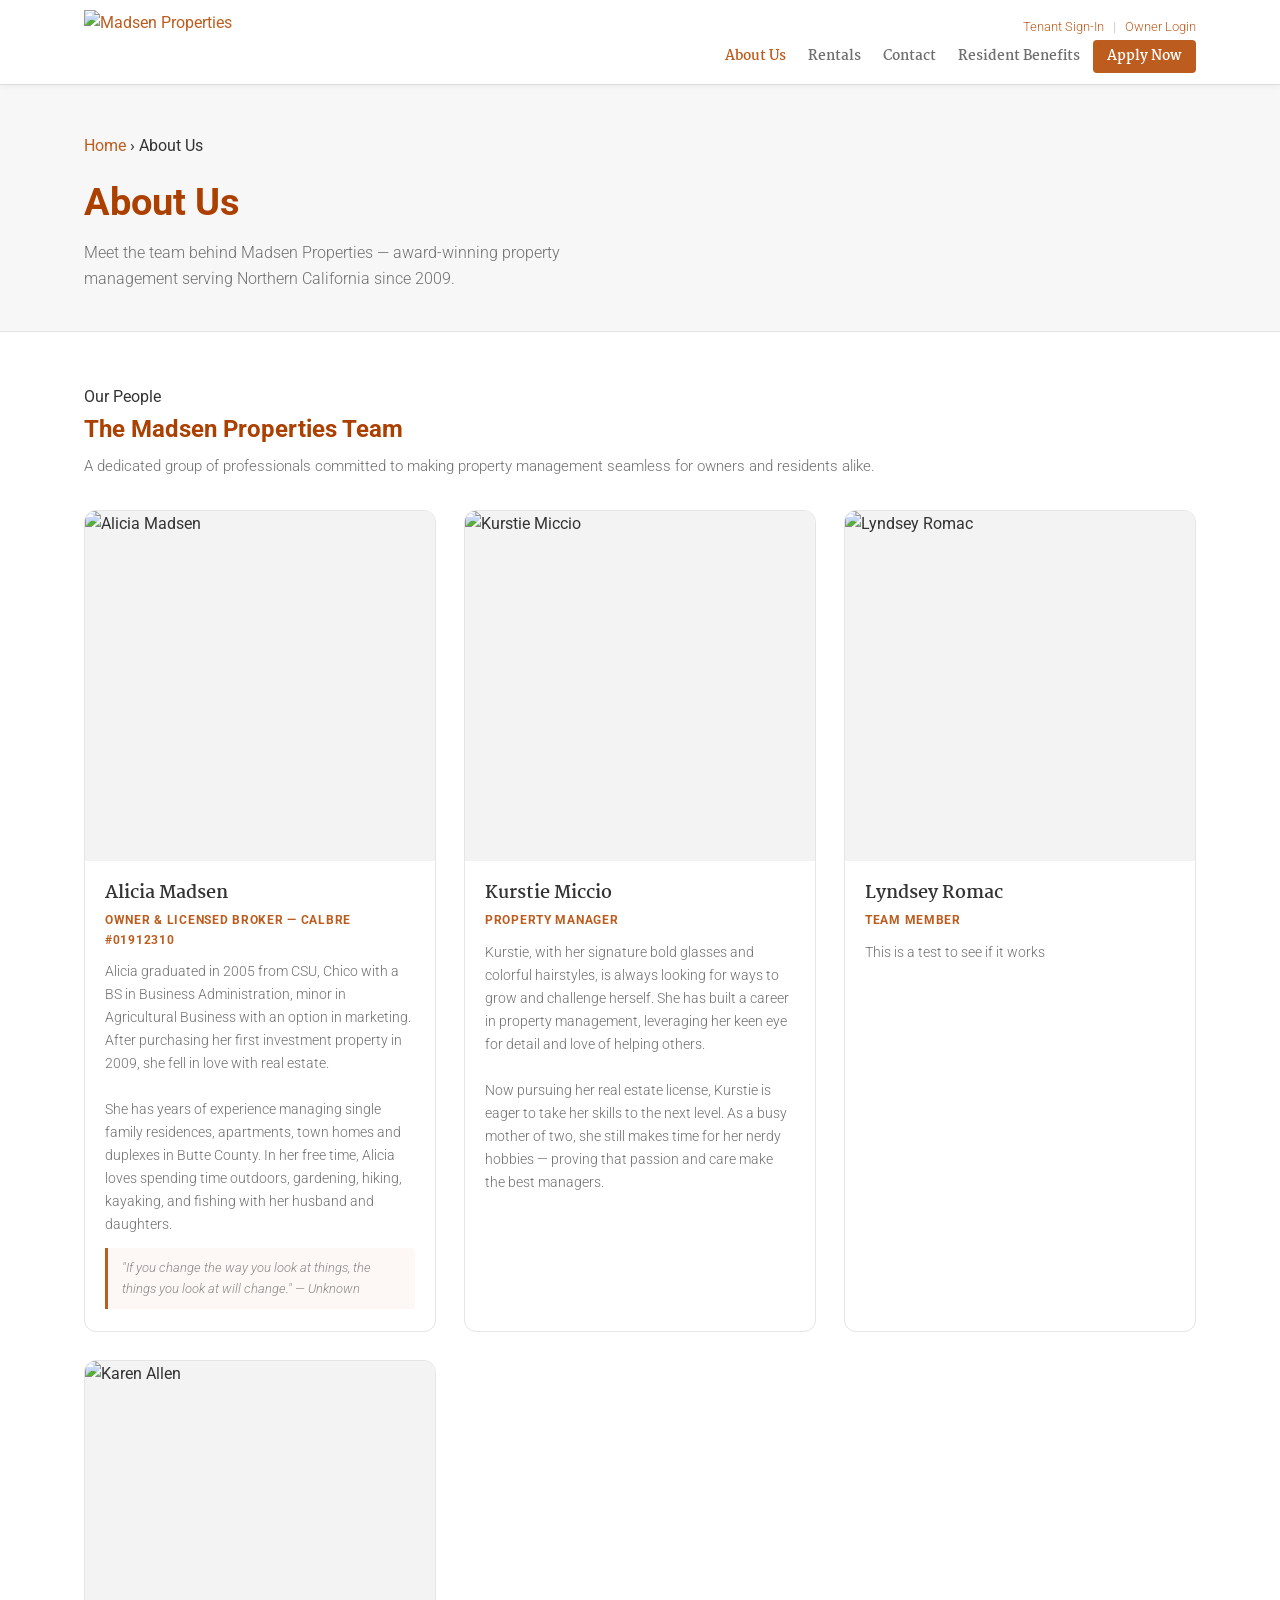
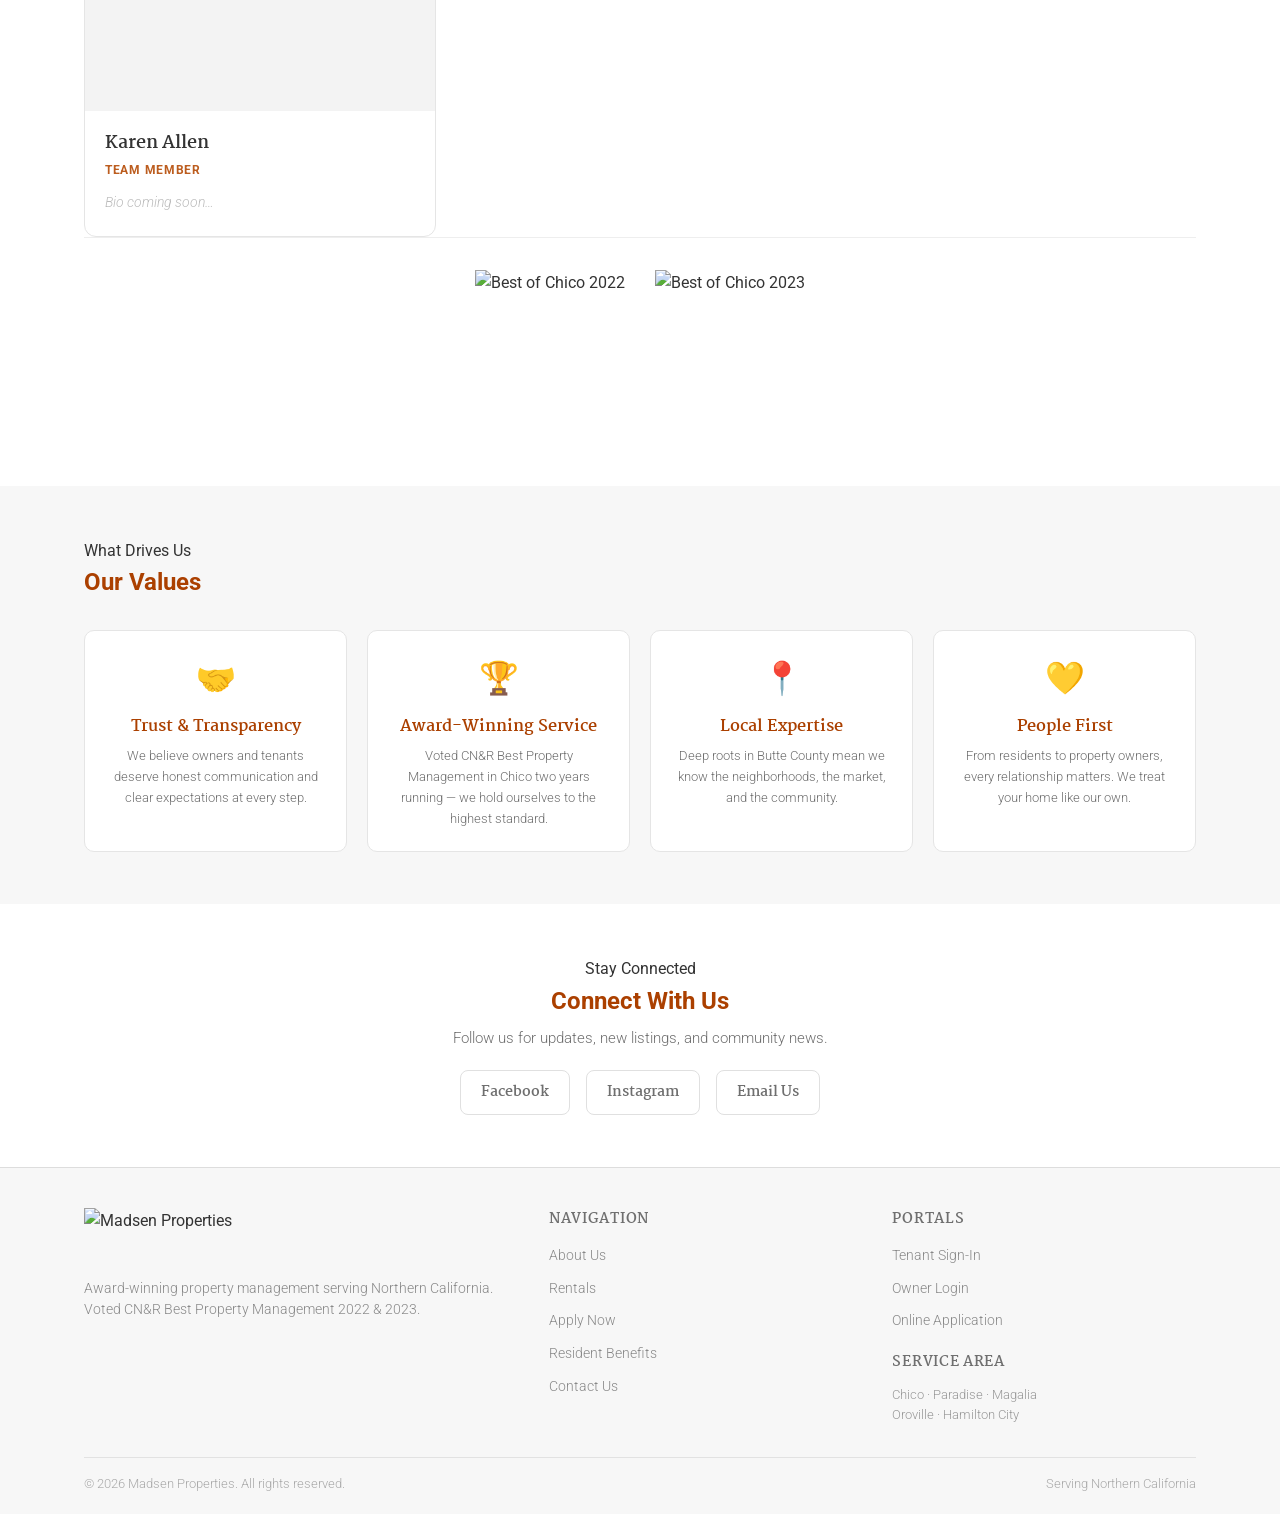
==== about.html @ b4833a53 "Update about.html: Re: test" ====
<!DOCTYPE html>
<html lang="en">
<head>
  <meta charset="UTF-8" />
  <meta name="viewport" content="width=device-width, initial-scale=1.0" />
  <meta name="description" content="Meet the Madsen Properties team — award-winning property management in Chico, Oroville, Paradise and surrounding areas." />
  <title>About Us | Madsen Properties</title>
  <link rel="preconnect" href="https://fonts.googleapis.com" />
  <link rel="preconnect" href="https://fonts.gstatic.com" crossorigin />
  <link href="https://fonts.googleapis.com/css2?family=Roboto:wght@100;300;400;700&family=Martel:wght@400;700&display=swap" rel="stylesheet" />
  <link rel="stylesheet" href="style.css" />
  <style>
    /* ── Page hero ── */
    .page-hero {
      background: #f7f7f7;
      border-bottom: 1px solid #e5e5e5;
      padding: 48px 0 40px;
    }
    .page-hero h1 {
      font-family: 'Roboto', sans-serif;
      font-size: clamp(1.8rem, 4vw, 2.4rem);
      font-weight: 700;
      color: #ab4000;
      margin-bottom: 8px;
    }
    .page-hero p {
      color: #6f6f6f;
      font-size: 16px;
      font-weight: 300;
      max-width: 560px;
    }

    /* ── Main photo ── */
    .about-main-img {
      width: 100%;
      max-height: 420px;
      object-fit: cover;
      object-position: center 30%;
      border-radius: 10px;
      margin-bottom: 40px;
      display: block;
    }

    /* ── Team grid ── */
    .team-grid {
      display: grid;
      grid-template-columns: repeat(auto-fill, minmax(260px, 1fr));
      gap: 28px;
      margin-top: 12px;
    }
    .team-card {
      background: #fff;
      border: 1px solid #e5e5e5;
      border-radius: 12px;
      overflow: hidden;
      transition: box-shadow .2s, transform .2s;
    }
    .team-card:hover {
      box-shadow: 0 8px 28px rgba(0,0,0,.09);
      transform: translateY(-3px);
    }
    .team-photo {
      width: 100%;
      aspect-ratio: 1 / 1;
      object-fit: cover;
      object-position: center top;
      display: block;
      background: #f3f3f3;
    }
    .team-info { padding: 18px 20px 22px; }
    .team-name {
      font-family: 'Martel', serif;
      font-size: 1.1rem;
      font-weight: 700;
      color: #333;
      margin-bottom: 4px;
    }
    .team-title {
      font-size: 12px;
      font-weight: 700;
      text-transform: uppercase;
      letter-spacing: .06em;
      color: #bc5d1f;
      margin-bottom: 10px;
    }
    .team-bio {
      font-size: 14px;
      color: #6f6f6f;
      font-weight: 300;
      line-height: 23px;
    }
    .team-quote {
      margin-top: 12px;
      padding: 10px 14px;
      border-left: 3px solid #bc5d1f;
      background: #fdf8f5;
      font-size: 13px;
      font-style: italic;
      color: #888;
      font-weight: 300;
      border-radius: 0 4px 4px 0;
    }
    .team-bio-soon {
      font-size: 14px;
      color: #bbb;
      font-weight: 300;
      font-style: italic;
    }

    /* ── Values section ── */
    .values-section { background: #f7f7f7; padding: 52px 0; margin-top: 52px; }
    .values-grid {
      display: grid;
      grid-template-columns: repeat(auto-fill, minmax(220px, 1fr));
      gap: 20px;
      margin-top: 28px;
    }
    .value-card {
      background: #fff;
      border: 1px solid #e5e5e5;
      border-radius: 10px;
      padding: 22px 20px;
      text-align: center;
    }
    .value-icon { font-size: 2rem; margin-bottom: 10px; }
    .value-title { font-family: 'Martel', serif; font-size: 1rem; font-weight: 700; color: #ab4000; margin-bottom: 6px; }
    .value-desc { font-size: 13px; color: #6f6f6f; font-weight: 300; line-height: 21px; }

    /* ── Connect section ── */
    .connect-section { padding: 52px 0; text-align: center; }
    .social-links { display: flex; justify-content: center; gap: 16px; margin-top: 20px; flex-wrap: wrap; }
    .social-btn {
      display: inline-flex; align-items: center; gap: 8px;
      background: #fff; border: 1px solid #e0e0e0; border-radius: 8px;
      padding: 10px 20px; font-size: 14px; font-weight: 700;
      font-family: 'Martel', serif; color: #6f6f6f; text-decoration: none;
      transition: all .18s;
    }
    .social-btn:hover { border-color: #bc5d1f; color: #bc5d1f; background: #fdf3ec; }

    /* Awards strip */
    .awards-strip {
      display: flex; justify-content: center; align-items: center;
      gap: 30px; padding: 32px 0; border-top: 1px solid #eee;
      flex-wrap: wrap;
    }
    .awards-strip img { height: 80px; width: auto; }
  </style>
</head>
<body>

<!-- Back to top -->
<button class="back-to-top" id="backToTop" onclick="window.scrollTo({top:0,behavior:'smooth'})" aria-label="Back to top">&#8679;</button>

<!-- HEADER -->
<header role="banner">
  <div class="header-inner">
    <div class="logo">
      <a href="index.html" aria-label="Madsen Properties — home">
        <img src="https://madsenpropertymgmt.com/public/uploads/logo.png" alt="Madsen Properties" />
      </a>
    </div>
    <div class="header-right">
      <div class="portal-links">
        <a href="https://madsenpropertieschico.managebuilding.com/Resident/PublicPages/Home.aspx" target="_blank" rel="noopener">Tenant Sign-In</a>
        <span>|</span>
        <a href="https://madsenpropertieschico.managebuilding.com/Manager/PublicPages/Login.aspx" target="_blank" rel="noopener">Owner Login</a>
      </div>
      <nav aria-label="Main navigation">
        <button class="hamburger" id="hamburger" aria-expanded="false" aria-controls="navList" aria-label="Toggle menu">
          <span></span><span></span><span></span>
        </button>
        <ul class="nav-list" id="navList" role="list">
          <li><a href="about.html" style="color:#bc5d1f;">About Us</a></li>
          <li><a href="index.html#rentals">Rentals</a></li>
          <li><a href="index.html#contact">Contact</a></li>
          <li><a href="resident-benefits.html">Resident Benefits</a></li>
          <li><a href="https://madsenpropertymgmt.com/apply/" target="_blank" rel="noopener" class="btn-apply-nav">Apply Now</a></li>
        </ul>
      </nav>
    </div>
  </div>
</header>

<!-- PAGE HERO -->
<div class="page-hero">
  <div class="container">
    <div class="breadcrumb" style="margin-bottom:12px;">
      <a href="index.html">Home</a>
      <span>›</span>
      <span>About Us</span>
    </div>
    <h1>About Us</h1>
    <p>Meet the team behind Madsen Properties — award-winning property management serving Northern California since 2009.</p>
  </div>
</div>

<!-- MAIN CONTENT -->
<main>
  <section class="section">
    <div class="container">

      <!-- Main team photo -->
      <img src="https://madsenpropertymgmt.com/public/uploads/Madsen0130.jpg"
           alt="Madsen Properties team"
           class="about-main-img"
           onerror="this.style.display='none'" />

      <!-- Section header -->
      <div style="margin-bottom:32px;">
        <div class="section-label">Our People</div>
        <h2 class="section-title">The Madsen Properties Team</h2>
        <p class="section-sub">A dedicated group of professionals committed to making property management seamless for owners and residents alike.</p>
      </div>

      <!-- Team grid -->
      <div class="team-grid">

        <!-- Alicia Madsen -->
        <div class="team-card">
          <img src="https://madsenpropertymgmt.com/public/uploads/Madsen0431.jpg"
               alt="Alicia Madsen" class="team-photo"
               onerror="this.style.background='#f3f3f3';this.style.minHeight='260px'" />
          <div class="team-info">
            <div class="team-name">Alicia Madsen</div>
            <div class="team-title">Owner &amp; Licensed Broker — CalBRE #01912310</div>
            <div class="team-bio">
              Alicia graduated in 2005 from CSU, Chico with a BS in Business Administration, minor in Agricultural Business with an option in marketing. After purchasing her first investment property in 2009, she fell in love with real estate.
              <br><br>
              She has years of experience managing single family residences, apartments, town homes and duplexes in Butte County. In her free time, Alicia loves spending time outdoors, gardening, hiking, kayaking, and fishing with her husband and daughters.
            </div>
            <div class="team-quote">"If you change the way you look at things, the things you look at will change." — Unknown</div>
          </div>
        </div>

        <!-- Kurstie Miccio -->
        <div class="team-card">
          <img src="https://madsenpropertymgmt.com/public/uploads/Madsen0147NEW.jpg"
               alt="Kurstie Miccio" class="team-photo"
               onerror="this.style.background='#f3f3f3';this.style.minHeight='260px'" />
          <div class="team-info">
            <div class="team-name">Kurstie Miccio</div>
            <div class="team-title">Property Manager</div>
            <div class="team-bio">
              Kurstie, with her signature bold glasses and colorful hairstyles, is always looking for ways to grow and challenge herself. She has built a career in property management, leveraging her keen eye for detail and love of helping others.
              <br><br>
              Now pursuing her real estate license, Kurstie is eager to take her skills to the next level. As a busy mother of two, she still makes time for her nerdy hobbies — proving that passion and care make the best managers.
            </div>
          </div>
        </div>

        <!-- Lyndsey Romac -->
        <div class="team-card">
          <img src="https://madsenpropertymgmt.com/public/uploads/Head_Shot-_Woman_in_Black.jpg"
               alt="Lyndsey Romac" class="team-photo"
               onerror="this.style.background='#f3f3f3';this.style.minHeight='260px'" />
          <div class="team-info">
            <div class="team-name">Lyndsey Romac</div>
            <div class="team-title">Team Member</div>
            <div class="team-bio">This is a test to see if it works</div>
          </div>
        </div>

        <!-- Karen Allen -->
        <div class="team-card">
          <img src="https://madsenpropertymgmt.com/public/uploads/Head_Shot-_Woman_in_Black.jpg"
               alt="Karen Allen" class="team-photo"
               onerror="this.style.background='#f3f3f3';this.style.minHeight='260px'" />
          <div class="team-info">
            <div class="team-name">Karen Allen</div>
            <div class="team-title">Team Member</div>
            <div class="team-bio team-bio-soon">Bio coming soon…</div>
          </div>
        </div>

      </div><!-- /team-grid -->

      <!-- Awards -->
      <div class="awards-strip">
        <img src="https://madsenpropertymgmt.com/public/uploads/BOC_22_first_place.RGB_.jpg" alt="Best of Chico 2022" />
        <img src="https://madsenpropertymgmt.com/public/uploads/BOC-2023-theme-logo.png" alt="Best of Chico 2023" />
      </div>

    </div>
  </section>

  <!-- VALUES -->
  <div class="values-section">
    <div class="container">
      <div class="section-label">What Drives Us</div>
      <h2 class="section-title">Our Values</h2>
      <div class="values-grid">
        <div class="value-card">
          <div class="value-icon">🤝</div>
          <div class="value-title">Trust &amp; Transparency</div>
          <div class="value-desc">We believe owners and tenants deserve honest communication and clear expectations at every step.</div>
        </div>
        <div class="value-card">
          <div class="value-icon">🏆</div>
          <div class="value-title">Award-Winning Service</div>
          <div class="value-desc">Voted CN&R Best Property Management in Chico two years running — we hold ourselves to the highest standard.</div>
        </div>
        <div class="value-card">
          <div class="value-icon">📍</div>
          <div class="value-title">Local Expertise</div>
          <div class="value-desc">Deep roots in Butte County mean we know the neighborhoods, the market, and the community.</div>
        </div>
        <div class="value-card">
          <div class="value-icon">💛</div>
          <div class="value-title">People First</div>
          <div class="value-desc">From residents to property owners, every relationship matters. We treat your home like our own.</div>
        </div>
      </div>
    </div>
  </div>

  <!-- CONNECT -->
  <div class="connect-section">
    <div class="container">
      <div class="section-label">Stay Connected</div>
      <h2 class="section-title">Connect With Us</h2>
      <p class="section-sub" style="margin:0 auto;text-align:center;">Follow us for updates, new listings, and community news.</p>
      <div class="social-links">
        <a href="https://www.facebook.com/MadsenProperties" target="_blank" rel="noopener" class="social-btn">
          <img src="https://madsenpropertymgmt.com/assets/images/facebook-55.png" alt="" style="height:20px;width:auto;" onerror="this.style.display='none'" />
          Facebook
        </a>
        <a href="https://www.instagram.com/madsenproperties" target="_blank" rel="noopener" class="social-btn">
          <img src="https://madsenpropertymgmt.com/assets/images/instagram-55.png" alt="" style="height:20px;width:auto;" onerror="this.style.display='none'" />
          Instagram
        </a>
        <a href="mailto:info@madsenpropertymgmt.com" class="social-btn">
          <img src="https://madsenpropertymgmt.com/assets/images/envelope-55.png" alt="" style="height:20px;width:auto;" onerror="this.style.display='none'" />
          Email Us
        </a>
      </div>
    </div>
  </div>
</main>

<!-- FOOTER -->
<footer role="contentinfo">
  <div class="container">
    <div class="footer-grid">
      <div class="footer-brand">
        <img src="https://madsenpropertymgmt.com/public/uploads/logo.png" alt="Madsen Properties" />
        <p>Award-winning property management serving Northern California. Voted CN&amp;R Best Property Management 2022 &amp; 2023.</p>
      </div>
      <div>
        <h4>Navigation</h4>
        <ul>
          <li><a href="about.html">About Us</a></li>
          <li><a href="index.html#rentals">Rentals</a></li>
          <li><a href="https://madsenpropertymgmt.com/apply/" target="_blank">Apply Now</a></li>
          <li><a href="resident-benefits.html">Resident Benefits</a></li>
          <li><a href="index.html#contact">Contact Us</a></li>
        </ul>
      </div>
      <div>
        <h4>Portals</h4>
        <ul>
          <li><a href="https://madsenpropertieschico.managebuilding.com/Resident/PublicPages/Home.aspx" target="_blank">Tenant Sign-In</a></li>
          <li><a href="https://madsenpropertieschico.managebuilding.com/Manager/PublicPages/Login.aspx" target="_blank">Owner Login</a></li>
          <li><a href="https://madsenpropertymgmt.com/apply/" target="_blank">Online Application</a></li>
        </ul>
        <h4 style="margin-top:18px;">Service Area</h4>
        <p style="font-size:13px;color:#999;font-weight:300;line-height:20px;">Chico · Paradise · Magalia<br>Oroville · Hamilton City</p>
      </div>
    </div>
    <div class="footer-bottom">
      <p>&copy; 2026 Madsen Properties. All rights reserved.</p>
      <p>Serving Northern California</p>
    </div>
  </div>
</footer>

<script>
const hamburger = document.getElementById('hamburger');
const navList   = document.getElementById('navList');
hamburger.addEventListener('click', () => {
  const open = navList.classList.toggle('open');
  hamburger.classList.toggle('open', open);
  hamburger.setAttribute('aria-expanded', String(open));
});
document.addEventListener('click', e => {
  if (!hamburger.contains(e.target) && !navList.contains(e.target)) {
    navList.classList.remove('open');
    hamburger.classList.remove('open');
    hamburger.setAttribute('aria-expanded', 'false');
  }
});
const btt = document.getElementById('backToTop');
window.addEventListener('scroll', () => btt.classList.toggle('visible', window.scrollY > 400));
</script>
</body>
</html>
---- style.css ----
/* =============================================================
   Madsen Properties — Main Stylesheet
   Colors:
     #bc5d1f  rust accent  (links, buttons, hover)
     #ab4000  dark rust    (headings, prices)
     #6f6f6f  gray         (nav, body text)
     #ccc     dividers
     #f7f7f7  light panels
   Fonts: Roboto (body) + Martel (nav, buttons)
   ============================================================= */

/* ── Reset ── */
*, *::before, *::after { box-sizing: border-box; margin: 0; padding: 0; }
html { scroll-behavior: smooth; font-size: 16px; }
body { font-family: 'Roboto', sans-serif; color: #333; background: #fff; line-height: 1.6; }
a { color: #bc5d1f; text-decoration: none; transition: color .18s; }
a:hover { color: #ab4000; }
img { display: block; max-width: 100%; }

/* ── Layout ── */
.container { max-width: 1160px; margin: 0 auto; padding: 0 24px; }
.section { padding: 52px 0; }
.section-title { font-family: 'Roboto', sans-serif; font-weight: 700; font-size: 1.5rem; color: #ab4000; margin-bottom: 6px; }
.section-sub { color: #6f6f6f; font-size: 15px; font-weight: 300; margin-bottom: 28px; }
.divider { height: 1px; background: #e5e5e5; }

/* ── Skip link (accessibility) ── */
.skip-link {
  position: absolute; top: -40px; left: 0; background: #ab4000; color: #fff;
  padding: 8px 16px; z-index: 9999; font-size: 14px; border-radius: 0 0 4px 0;
  transition: top .2s;
}
.skip-link:focus { top: 0; }

/* ── Header ── */
header {
  background: #fff;
  border-bottom: 1px solid #ddd;
  position: sticky; top: 0; z-index: 300;
  box-shadow: 0 1px 6px rgba(0,0,0,.06);
}
.header-inner {
  display: flex; align-items: center; justify-content: space-between;
  padding: 10px 24px; max-width: 1160px; margin: 0 auto; gap: 16px;
}
.logo img { height: 64px; width: auto; }
.header-right { display: flex; flex-direction: column; align-items: flex-end; gap: 4px; }
.portal-links { font-size: 13px; }
.portal-links a { color: #bc5d1f; font-weight: 300; }
.portal-links a:hover { color: #ab4000; text-decoration: underline; }
.portal-links span { color: #ccc; margin: 0 6px; }

/* Nav */
nav { position: relative; }
.nav-list { list-style: none; display: flex; gap: 4px; flex-wrap: wrap; justify-content: flex-end; }
.nav-list li a {
  color: #6f6f6f; font-family: 'Martel', serif; font-size: 13.5px; font-weight: 700;
  padding: 5px 9px; border-radius: 4px; transition: color .18s, background .18s; white-space: nowrap;
}
.nav-list li a:hover { color: #bc5d1f; background: #fdf3ec; }
.nav-list li a.btn-apply-nav { background: #bc5d1f; color: #fff !important; padding: 5px 14px; }
.nav-list li a.btn-apply-nav:hover { background: #ab4000; }

/* Hamburger */
.hamburger {
  display: none; flex-direction: column; gap: 5px;
  background: none; border: none; cursor: pointer; padding: 6px; border-radius: 4px;
}
.hamburger span { display: block; width: 22px; height: 2px; background: #6f6f6f; border-radius: 2px; transition: all .25s; }
.hamburger.open span:nth-child(1) { transform: rotate(45deg) translate(5px,5px); }
.hamburger.open span:nth-child(2) { opacity: 0; }
.hamburger.open span:nth-child(3) { transform: rotate(-45deg) translate(5px,-5px); }

/* ── Hero ── */
.hero { position: relative; overflow: hidden; background: #222; min-height: 420px; display: flex; align-items: center; }
.hero-slides { position: absolute; inset: 0; }
.hero-slide { position: absolute; inset: 0; }
.hero-slide img { width: 100%; height: 100%; object-fit: cover; }
.hero-overlay {
  position: absolute; inset: 0;
  background: linear-gradient(to right, rgba(0,0,0,.55) 0%, rgba(0,0,0,.2) 60%, transparent 100%);
}
.hero-content { position: relative; z-index: 2; padding: 60px 40px; max-width: 580px; }
.hero-content h1 {
  font-family: 'Roboto', sans-serif; font-size: clamp(1.8rem, 4vw, 2.8rem);
  font-weight: 700; color: #fff; line-height: 1.2; margin-bottom: 12px;
  text-shadow: 0 1px 4px rgba(0,0,0,.4);
}
.hero-content p { color: rgba(255,255,255,.88); font-size: 1.05rem; font-weight: 300; margin-bottom: 24px; line-height: 1.65; }
.hero-cta {
  display: inline-block; background: #bc5d1f; color: #fff !important;
  font-family: 'Martel', serif; font-weight: 700; font-size: 15px;
  padding: 12px 28px; border-radius: 4px; transition: background .2s, transform .15s;
}
.hero-cta:hover { background: #ab4000; transform: translateY(-1px); }

/* ── Trust bar ── */
.trust-bar { background: #f7f7f7; border-bottom: 1px solid #e8e8e8; padding: 14px 0; }
.trust-bar-inner { display: flex; align-items: center; justify-content: center; gap: 40px; flex-wrap: wrap; max-width: 1160px; margin: 0 auto; padding: 0 24px; }
.trust-item { display: flex; align-items: center; gap: 9px; font-size: 14px; color: #6f6f6f; font-weight: 300; }
.trust-item strong { color: #ab4000; font-weight: 700; font-size: 15px; }
.trust-icon { font-size: 1.3rem; }

/* ── About ── */
.about-grid { display: grid; grid-template-columns: auto 1fr; gap: 40px; align-items: start; }
.award-badges { display: flex; gap: 16px; flex-shrink: 0; }
.award-badges img { height: 88px; width: auto; border-radius: 4px; }
.about-text .headline { color: #ab4000; font-size: 1.25rem; font-weight: 700; margin-bottom: 4px; }
.about-text .subline { color: #6f6f6f; font-size: 15px; font-weight: 300; margin-bottom: 14px; }
.about-text p { color: #6f6f6f; font-size: 16px; font-weight: 300; line-height: 26px; margin-bottom: 14px; }
.about-text blockquote {
  border-left: 3px solid #bc5d1f; padding: 10px 18px;
  font-size: 15px; font-style: italic; color: #888; font-weight: 300; margin: 18px 0 0;
  background: #fdf8f5; border-radius: 0 4px 4px 0;
}
.about-text blockquote cite { display: block; margin-top: 6px; font-style: normal; font-weight: 700; color: #bc5d1f; font-size: 13px; }

/* Stats */
.stats-row { display: grid; grid-template-columns: repeat(4, 1fr); gap: 1px; background: #e0e0e0; border: 1px solid #e0e0e0; border-radius: 8px; overflow: hidden; margin-top: 36px; }
.stat { background: #fff; padding: 22px 16px; text-align: center; }
.stat-num { font-size: 2rem; font-weight: 700; color: #ab4000; line-height: 1; }
.stat-label { font-size: 12px; color: #6f6f6f; font-weight: 300; margin-top: 4px; text-transform: uppercase; letter-spacing: .04em; }

/* ── Rentals ── */
.rentals-section { padding: 48px 0; }
.rentals-controls { display: flex; align-items: center; gap: 12px; flex-wrap: wrap; margin-bottom: 28px; }
.search-box { display: flex; align-items: center; gap: 8px; background: #fff; border: 1px solid #ddd; border-radius: 5px; padding: 6px 12px; flex: 1; min-width: 180px; }
.search-box input { border: none; outline: none; font-family: 'Roboto', sans-serif; font-size: 14px; color: #333; background: transparent; width: 100%; }
.search-box svg { color: #aaa; flex-shrink: 0; }
.filter-group { display: flex; gap: 6px; flex-wrap: wrap; }
.filter-btn { background: #f3f3f3; border: 1px solid #ddd; color: #6f6f6f; padding: 6px 14px; border-radius: 20px; font-size: 13px; font-family: 'Martel', serif; font-weight: 700; cursor: pointer; transition: all .18s; white-space: nowrap; }
.filter-btn:hover { border-color: #bc5d1f; color: #bc5d1f; background: #fdf3ec; }
.filter-btn.active { background: #bc5d1f; border-color: #bc5d1f; color: #fff; }
.sort-select { border: 1px solid #ddd; border-radius: 5px; padding: 6px 10px; font-size: 13px; color: #6f6f6f; font-family: 'Roboto', sans-serif; background: #fff; cursor: pointer; }
.results-count { font-size: 13px; color: #999; font-weight: 300; margin-left: auto; white-space: nowrap; }

/* Listing cards */
#listingsContainer { display: flex; flex-direction: column; }
.rental-card { display: grid; grid-template-columns: 340px 1fr; border-bottom: 1px solid #ebebeb; transition: background .18s; }
.rental-card:first-child { border-top: 1px solid #ebebeb; }
.rental-card:hover { background: #fefcfa; }

/* Image side */
.card-imgs { position: relative; overflow: hidden; }
.card-img-main { width: 100%; height: 230px; object-fit: cover; cursor: zoom-in; transition: transform .35s ease; }
.rental-card:hover .card-img-main { transform: scale(1.03); }
.card-img-count { position: absolute; bottom: 8px; right: 8px; background: rgba(0,0,0,.55); color: #fff; font-size: 11px; padding: 3px 8px; border-radius: 10px; pointer-events: none; }
.card-img-arrows { position: absolute; inset: 0; display: flex; align-items: center; justify-content: space-between; padding: 0 6px; opacity: 0; transition: opacity .2s; }
.rental-card:hover .card-img-arrows { opacity: 1; }
.card-img-arrow { background: rgba(255,255,255,.85); border: none; border-radius: 50%; width: 28px; height: 28px; font-size: .9rem; cursor: pointer; color: #333; display: flex; align-items: center; justify-content: center; box-shadow: 0 1px 4px rgba(0,0,0,.2); transition: background .18s; }
.card-img-arrow:hover { background: #fff; }
.card-status-badge { position: absolute; top: 10px; left: 10px; font-size: 10px; font-weight: 700; text-transform: uppercase; letter-spacing: .06em; padding: 3px 9px; border-radius: 2px; }
.badge-now  { background: #3a8a3a; color: #fff; }
.badge-soon { background: #c97c1a; color: #fff; }
.badge-approved { background: #777; color: #fff; }
.card-thumbs { display: flex; gap: 3px; padding: 3px; background: #f3f3f3; overflow-x: auto; scrollbar-width: none; }
.card-thumbs::-webkit-scrollbar { display: none; }
.card-thumb { width: 52px; height: 38px; object-fit: cover; cursor: pointer; flex-shrink: 0; border: 2px solid transparent; opacity: .7; transition: opacity .18s, border-color .18s; }
.card-thumb.active, .card-thumb:hover { opacity: 1; border-color: #bc5d1f; }

/* Info side */
.card-info { padding: 20px 24px; display: flex; flex-direction: column; }
.card-address { font-family: 'Martel', serif; font-size: 1.05rem; font-weight: 700; color: #444; line-height: 1.25; margin-bottom: 2px; }
.card-city { font-size: 13px; color: #999; font-weight: 300; margin-bottom: 10px; }
.card-price { font-size: 1.35rem; font-weight: 700; color: #ab4000; margin-bottom: 2px; }
.card-price span { font-size: 13px; color: #aaa; font-weight: 300; }
.card-meta { display: flex; gap: 16px; font-size: 13px; color: #6f6f6f; font-weight: 300; margin-bottom: 10px; flex-wrap: wrap; }
.card-meta-item { display: flex; align-items: center; gap: 4px; }
.card-desc { font-size: 14px; color: #6f6f6f; font-weight: 300; line-height: 23px; margin-bottom: 14px; flex: 1; display: -webkit-box; -webkit-line-clamp: 3; -webkit-box-orient: vertical; overflow: hidden; }
.card-footer-row { display: flex; align-items: center; justify-content: space-between; gap: 12px; flex-wrap: wrap; margin-top: auto; padding-top: 12px; border-top: 1px solid #f0f0f0; }
.card-avail { font-size: 12px; color: #999; font-weight: 300; }
.card-avail strong { color: #6f6f6f; font-weight: 700; }
.card-actions { display: flex; gap: 8px; }
.btn-apply { display: inline-block; background: #bc5d1f; color: #fff !important; font-family: 'Martel', serif; font-size: 13px; font-weight: 700; padding: 8px 18px; border-radius: 4px; transition: background .18s; }
.btn-apply:hover { background: #ab4000; }
.btn-outline { display: inline-block; background: transparent; color: #bc5d1f !important; font-family: 'Martel', serif; font-size: 13px; font-weight: 700; padding: 8px 14px; border-radius: 4px; border: 1px solid #bc5d1f; transition: all .18s; }
.btn-outline:hover { background: #fdf3ec; }
.no-results { padding: 40px 0; text-align: center; color: #999; font-size: 15px; font-weight: 300; }
.no-results button { background: none; border: none; color: #bc5d1f; font-weight: 700; cursor: pointer; font-size: 15px; }

/* ── Lightbox ── */
.lightbox { display: none; position: fixed; inset: 0; background: rgba(0,0,0,.92); z-index: 9999; align-items: center; justify-content: center; }
.lightbox.open { display: flex; }
.lb-img-wrap { max-width: 90vw; max-height: 85vh; }
.lb-img-wrap img { max-width: 90vw; max-height: 80vh; object-fit: contain; }
.lb-close { position: fixed; top: 16px; right: 20px; color: #fff; font-size: 2rem; background: none; border: none; cursor: pointer; opacity: .8; transition: opacity .18s; z-index: 10000; }
.lb-close:hover { opacity: 1; }
.lb-prev, .lb-next { position: fixed; top: 50%; transform: translateY(-50%); background: rgba(255,255,255,.15); border: 1px solid rgba(255,255,255,.25); color: #fff; font-size: 1.5rem; width: 44px; height: 44px; border-radius: 50%; cursor: pointer; display: flex; align-items: center; justify-content: center; transition: background .18s; z-index: 10000; }
.lb-prev { left: 16px; }
.lb-next { right: 16px; }
.lb-prev:hover, .lb-next:hover { background: rgba(255,255,255,.3); }
.lb-address { position: fixed; bottom: 42px; left: 50%; transform: translateX(-50%); color: rgba(255,255,255,.8); font-size: 14px; font-weight: 700; white-space: nowrap; }
.lb-counter { position: fixed; bottom: 20px; left: 50%; transform: translateX(-50%); color: rgba(255,255,255,.65); font-size: 13px; }

/* ── Contact ── */
.contact-grid { display: grid; grid-template-columns: 1fr 1.3fr; gap: 60px; align-items: start; }
.contact-info h3 { font-family: 'Martel', serif; font-size: 1.15rem; color: #ab4000; margin-bottom: 18px; }
.contact-item { display: flex; gap: 12px; margin-bottom: 14px; align-items: flex-start; }
.contact-icon { font-size: 1.1rem; margin-top: 1px; flex-shrink: 0; }
.contact-label { font-size: 11px; text-transform: uppercase; letter-spacing: .06em; color: #aaa; font-weight: 700; }
.contact-val { font-size: 14px; color: #6f6f6f; font-weight: 300; line-height: 1.5; }
.contact-val a { color: #bc5d1f; }
.contact-form { display: flex; flex-direction: column; gap: 14px; }
.form-row { display: grid; grid-template-columns: 1fr 1fr; gap: 14px; }
.form-group { display: flex; flex-direction: column; gap: 5px; }
.form-group label { font-size: 12px; font-weight: 700; color: #6f6f6f; text-transform: uppercase; letter-spacing: .04em; }
.form-group input, .form-group select, .form-group textarea { border: 1px solid #ddd; border-radius: 4px; padding: 9px 12px; font-family: 'Roboto', sans-serif; font-size: 14px; color: #333; transition: border-color .18s, box-shadow .18s; background: #fff; }
.form-group input:focus, .form-group select:focus, .form-group textarea:focus { outline: none; border-color: #bc5d1f; box-shadow: 0 0 0 3px rgba(188,93,31,.1); }
.form-group textarea { resize: vertical; min-height: 100px; }
.btn-submit { background: #bc5d1f; color: #fff; border: none; padding: 11px 28px; font-family: 'Martel', serif; font-weight: 700; font-size: 14px; border-radius: 4px; cursor: pointer; transition: background .18s; align-self: flex-start; }
.btn-submit:hover { background: #ab4000; }
.form-success { display: none; color: #3a8a3a; font-size: 14px; font-weight: 700; padding: 12px; background: #edfaed; border-radius: 4px; border: 1px solid #b5e8b5; }

/* ── Footer ── */
footer { background: #f7f7f7; border-top: 1px solid #ddd; padding: 40px 0 20px; }
.footer-grid { display: grid; grid-template-columns: 1.4fr 1fr 1fr; gap: 40px; margin-bottom: 32px; }
.footer-brand img { height: 58px; margin-bottom: 12px; }
.footer-brand p { font-size: 13.5px; color: #888; font-weight: 300; line-height: 21px; }
footer h4 { font-family: 'Martel', serif; font-size: 14px; font-weight: 700; color: #6f6f6f; margin-bottom: 12px; text-transform: uppercase; letter-spacing: .05em; }
footer ul { list-style: none; display: flex; flex-direction: column; gap: 7px; }
footer ul a { color: #888; font-size: 13.5px; font-weight: 300; transition: color .18s; }
footer ul a:hover { color: #bc5d1f; }
.footer-bottom { border-top: 1px solid #e2e2e2; padding-top: 16px; display: flex; justify-content: space-between; align-items: center; flex-wrap: wrap; gap: 8px; }
.footer-bottom p { font-size: 12.5px; color: #aaa; font-weight: 300; }

/* ── Back to top ── */
.back-to-top { position: fixed; bottom: 24px; right: 24px; background: #bc5d1f; color: #fff; border: none; border-radius: 50%; width: 42px; height: 42px; font-size: 1.1rem; cursor: pointer; box-shadow: 0 2px 10px rgba(0,0,0,.2); z-index: 500; display: none; align-items: center; justify-content: center; transition: background .18s; }
.back-to-top:hover { background: #ab4000; }
.back-to-top.visible { display: flex; }

/* ── Animations ── */
@keyframes fadeUp { from { opacity: 0; transform: translateY(16px); } to { opacity: 1; transform: translateY(0); } }
.fade-in { animation: fadeUp .45s ease both; }

/* ── Responsive ── */
@media (max-width: 820px) {
  .hamburger { display: flex; }
  .nav-list { display: none; flex-direction: column; gap: 0; position: absolute; top: calc(100% + 4px); right: 0; background: #fff; border: 1px solid #ddd; border-radius: 8px; box-shadow: 0 8px 24px rgba(0,0,0,.1); min-width: 210px; padding: 8px 0; z-index: 400; }
  .nav-list.open { display: flex; }
  .nav-list li a { padding: 10px 18px; border-radius: 0; border-bottom: 1px solid #f3f3f3; }
  .nav-list li:last-child a { border-bottom: none; }
  .nav-list li a.btn-apply-nav { margin: 8px 12px; border-radius: 4px; text-align: center; }
}
@media (max-width: 900px) {
  .rental-card { grid-template-columns: 1fr; }
  .card-img-main { height: 220px; }
  .card-img-arrows { opacity: 1; }
  .contact-grid { grid-template-columns: 1fr; gap: 32px; }
  .footer-grid { grid-template-columns: 1fr 1fr; }
  .about-grid { grid-template-columns: 1fr; }
  .award-badges { justify-content: flex-start; }
  .stats-row { grid-template-columns: repeat(2, 1fr); }
}
@media (max-width: 600px) {
  .hero-content { padding: 40px 20px; }
  .trust-bar-inner { gap: 20px; }
  .footer-grid { grid-template-columns: 1fr; gap: 24px; }
  .form-row { grid-template-columns: 1fr; }
  .rentals-controls { flex-direction: column; align-items: stretch; }
  .results-count { margin-left: 0; }
}
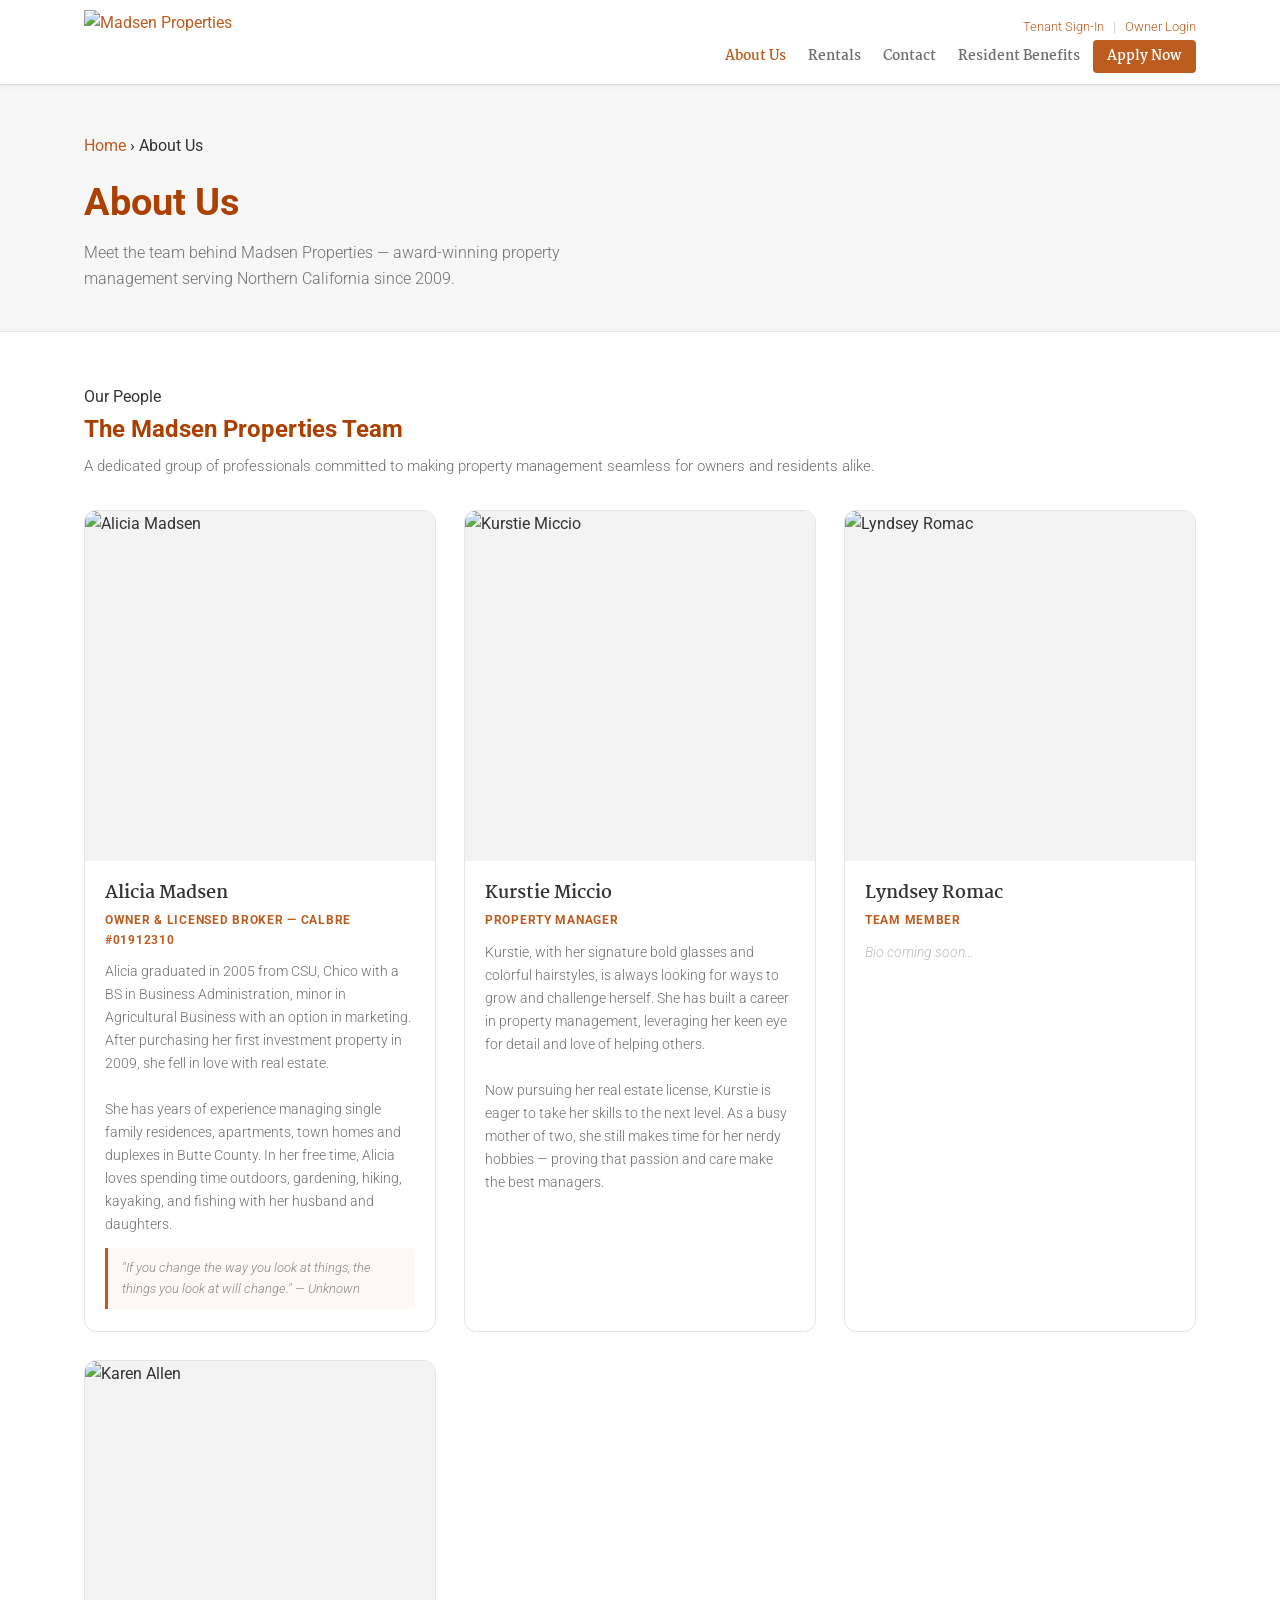
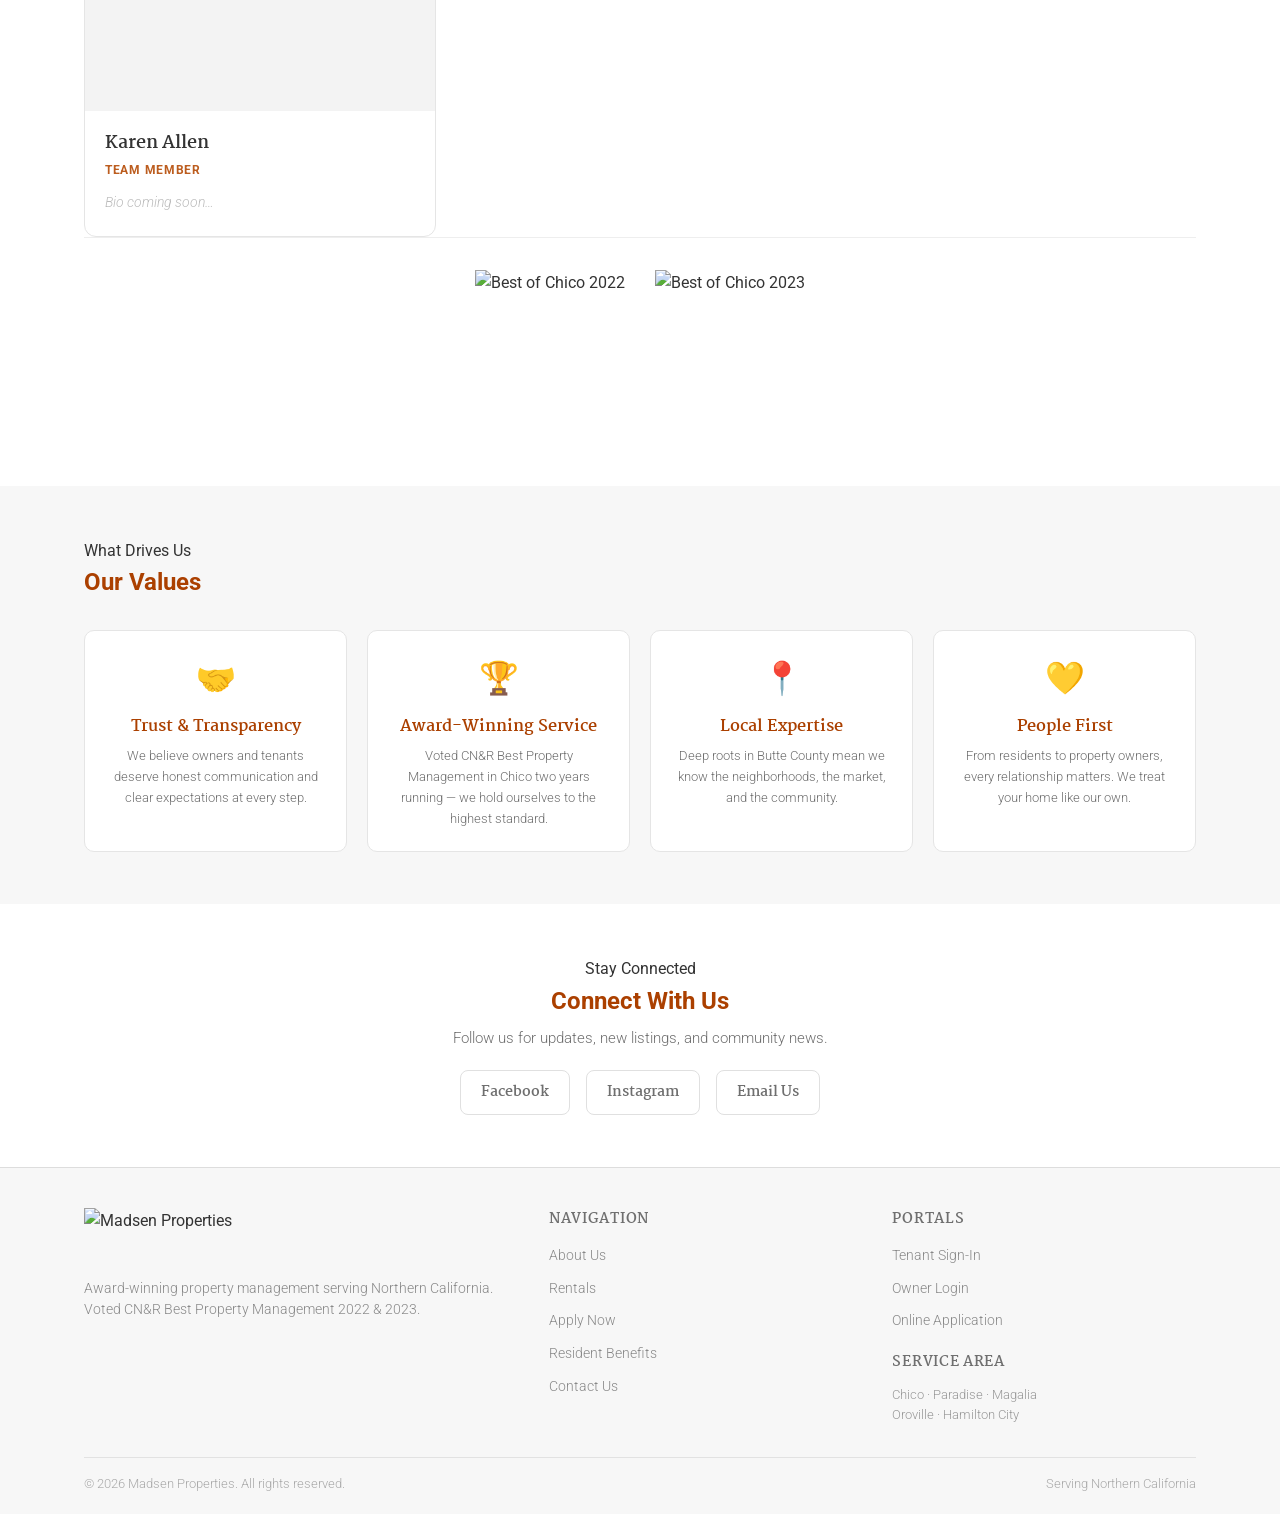
==== commit eae260c3: "Update about.html: SEO + real contact info" ====
--- a/about.html
+++ b/about.html
@@ -3,8 +3,20 @@
 <head>
   <meta charset="UTF-8" />
   <meta name="viewport" content="width=device-width, initial-scale=1.0" />
-  <meta name="description" content="Meet the Madsen Properties team — award-winning property management in Chico, Oroville, Paradise and surrounding areas." />
-  <title>About Us | Madsen Properties</title>
+  <title>About Us | Madsen Properties — Chico Property Management Team</title>
+  <meta name="description" content="Meet the Madsen Properties team — experienced property management professionals serving Chico, Paradise, Oroville & surrounding areas. Licensed California Real Estate Broker. Call (530) 570-6192." />
+  <meta name="keywords" content="Madsen Properties team, Chico property manager, Alicia Madsen broker, property management company Chico CA" />
+  <link rel="canonical" href="https://madsenpropertymgmt.com/about-us/" />
+  <meta property="og:type" content="website" />
+  <meta property="og:title" content="About Us | Madsen Properties" />
+  <meta property="og:description" content="Meet the award-winning Madsen Properties team — property management professionals serving Northern California." />
+  <meta property="og:url" content="https://madsenpropertymgmt.com/about-us/" />
+  <meta property="og:image" content="https://madsenpropertymgmt.com/public/uploads/Madsen0130.jpg" />
+  <meta property="og:site_name" content="Madsen Properties" />
+  <meta name="twitter:card" content="summary_large_image" />
+  <meta name="twitter:title" content="About Us | Madsen Properties" />
+  <meta name="twitter:description" content="Meet the award-winning Madsen Properties team." />
+  <meta name="twitter:image" content="https://madsenpropertymgmt.com/public/uploads/Madsen0130.jpg" />
   <link rel="preconnect" href="https://fonts.googleapis.com" />
   <link rel="preconnect" href="https://fonts.gstatic.com" crossorigin />
   <link href="https://fonts.googleapis.com/css2?family=Roboto:wght@100;300;400;700&family=Martel:wght@400;700&display=swap" rel="stylesheet" />
@@ -257,7 +269,7 @@
           <div class="team-info">
             <div class="team-name">Lyndsey Romac</div>
             <div class="team-title">Team Member</div>
-            <div class="team-bio">This is a test to see if it works</div>
+            <div class="team-bio team-bio-soon">Bio coming soon…</div>
           </div>
         </div>
 
@@ -329,7 +341,7 @@
           <img src="https://madsenpropertymgmt.com/assets/images/instagram-55.png" alt="" style="height:20px;width:auto;" onerror="this.style.display='none'" />
           Instagram
         </a>
-        <a href="mailto:info@madsenpropertymgmt.com" class="social-btn">
+        <a href="mailto:team@madsenpropertymgmt.com" class="social-btn">
           <img src="https://madsenpropertymgmt.com/assets/images/envelope-55.png" alt="" style="height:20px;width:auto;" onerror="this.style.display='none'" />
           Email Us
         </a>
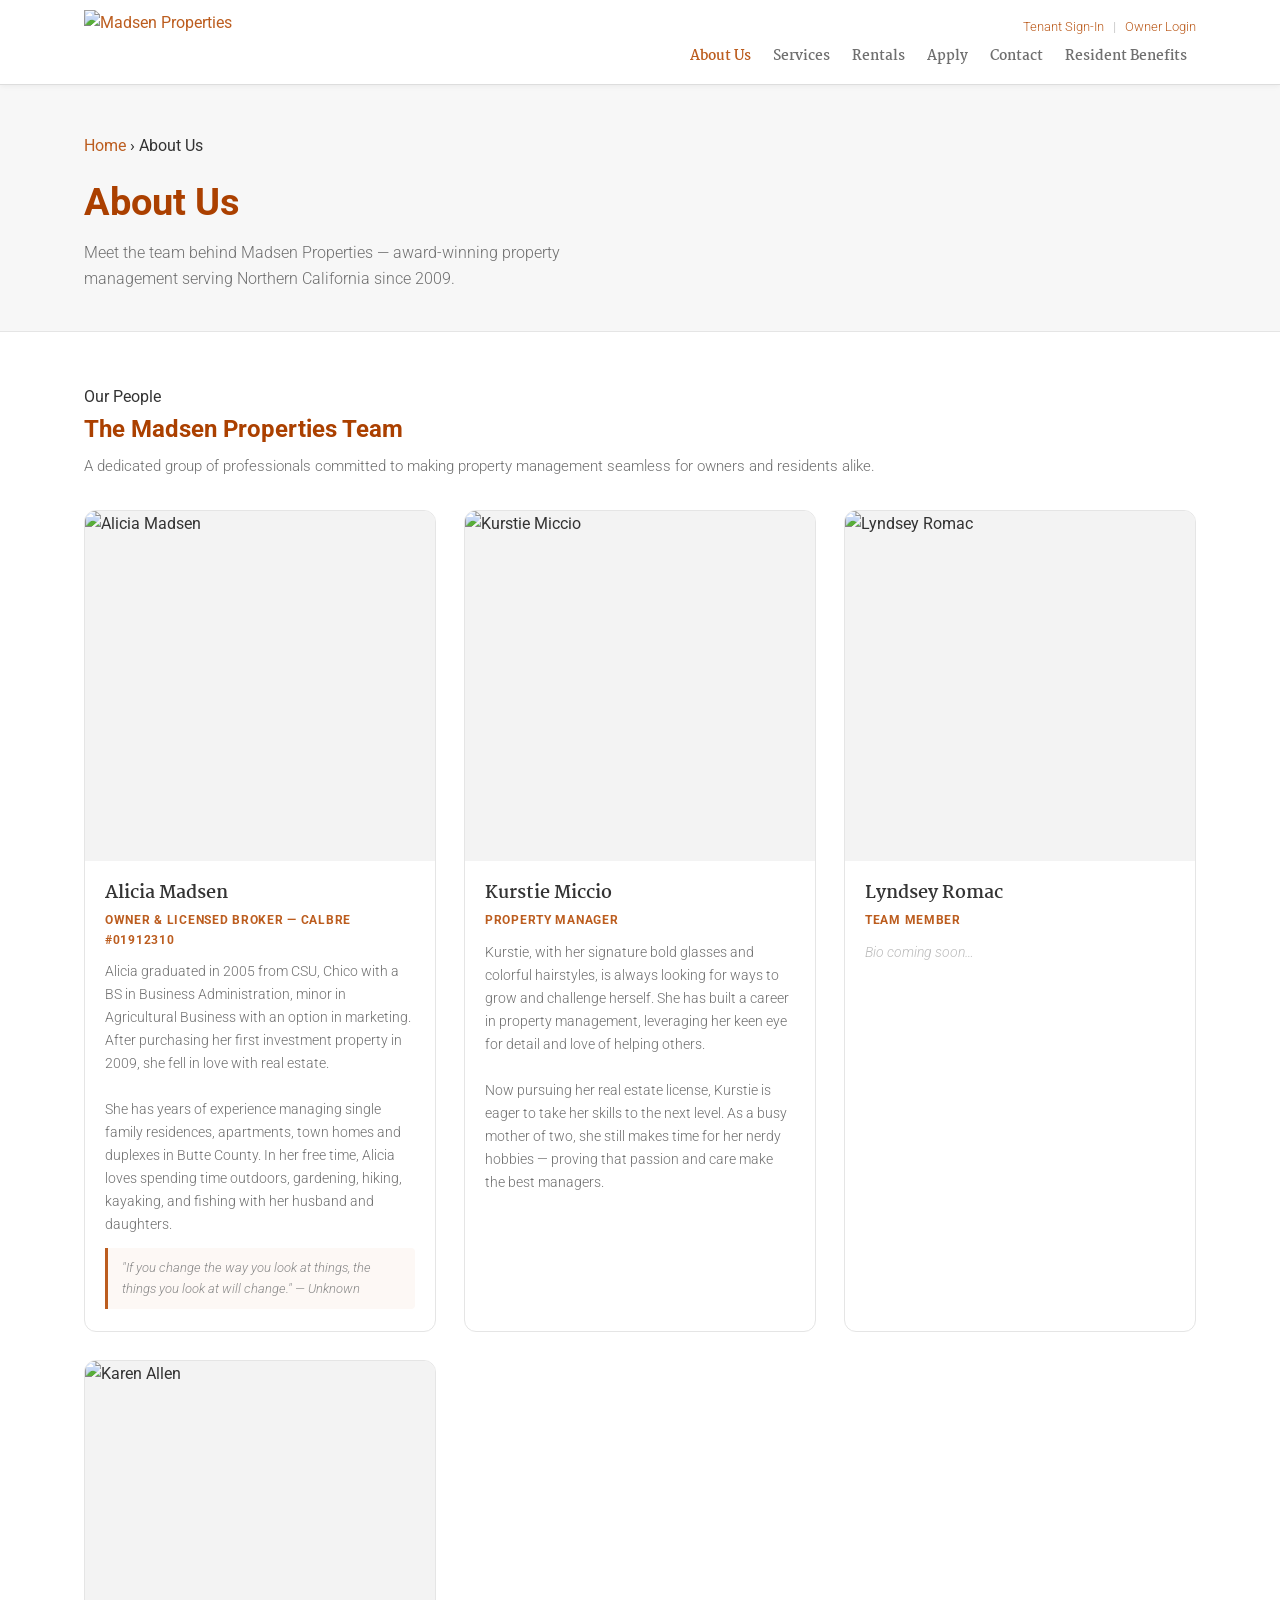
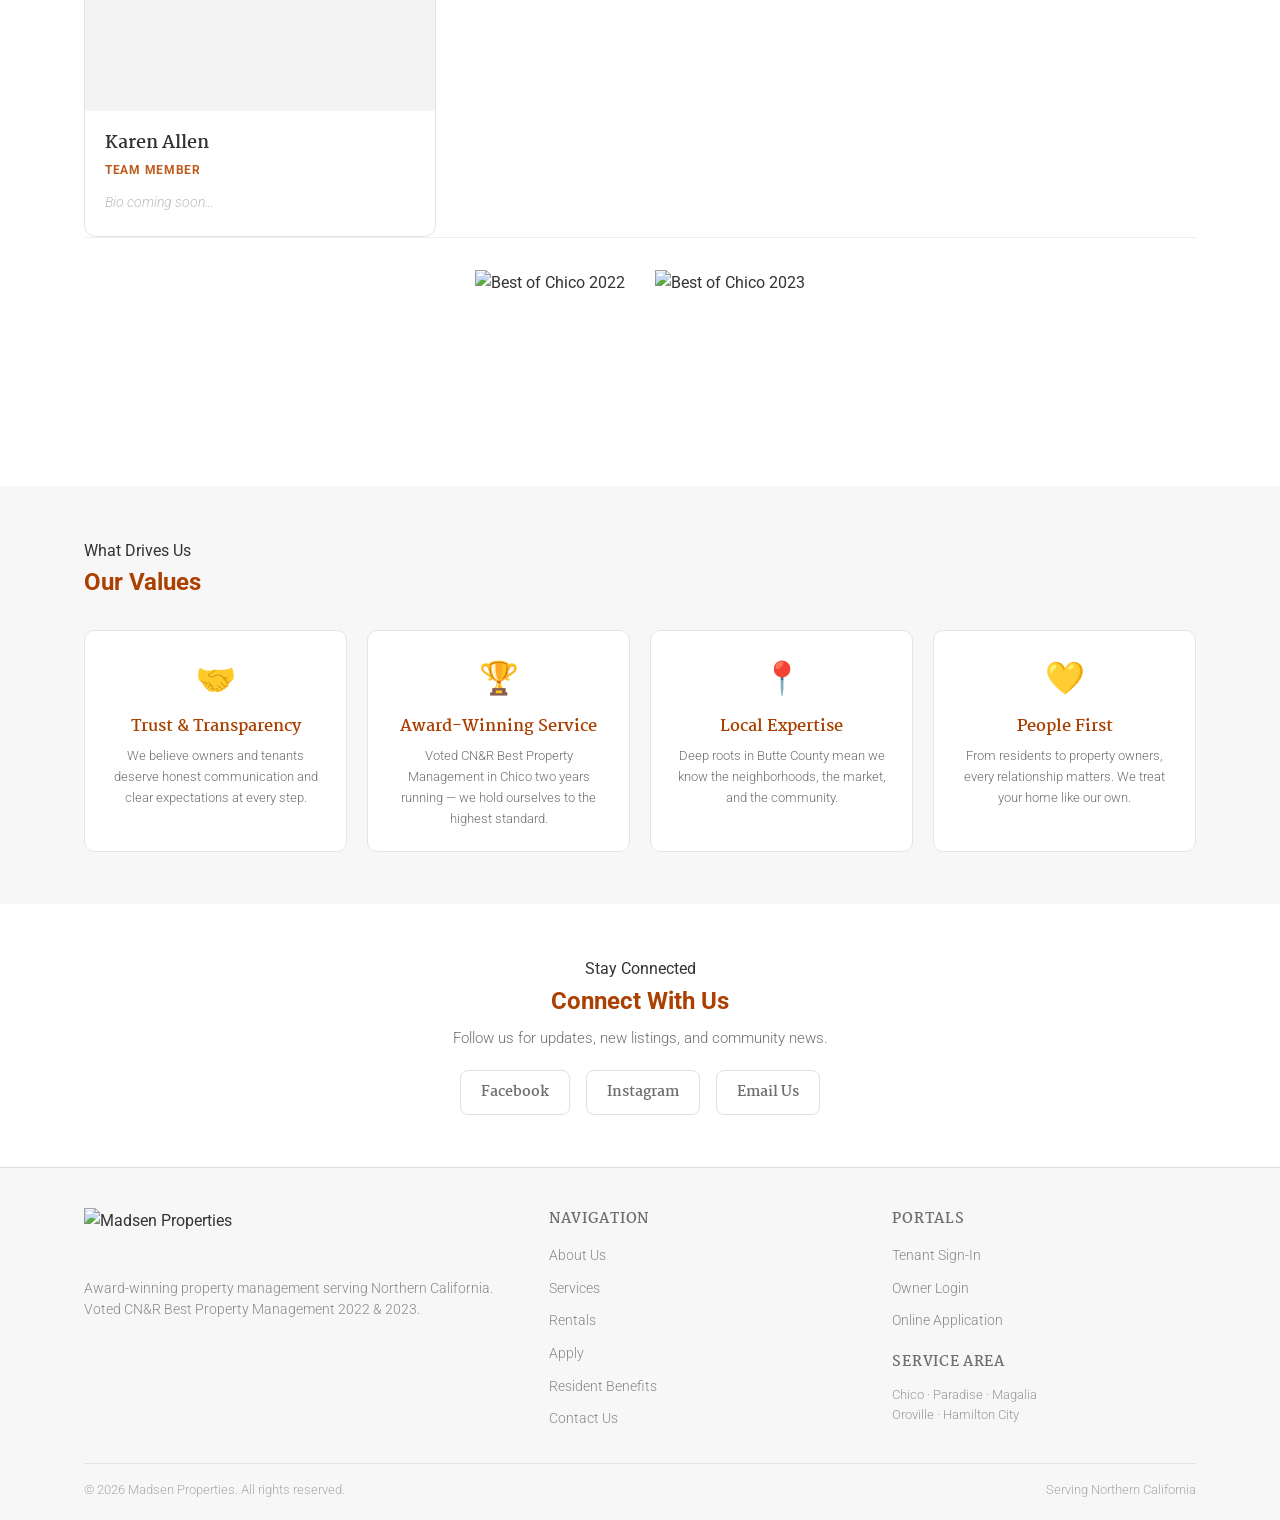
==== commit 75a283da: "Add files via upload" ====
--- a/about.html
+++ b/about.html
@@ -5,7 +5,7 @@
   <meta name="viewport" content="width=device-width, initial-scale=1.0" />
   <title>About Us | Madsen Properties — Chico Property Management Team</title>
   <meta name="description" content="Meet the Madsen Properties team — experienced property management professionals serving Chico, Paradise, Oroville & surrounding areas. Licensed California Real Estate Broker. Call (530) 570-6192." />
-  <meta name="keywords" content="Madsen Properties team, Chico property manager, Alicia Madsen broker, property management company Chico CA" />
+  <meta name="keywords" content="Madsen Properties team, Alicia Madsen broker Chico, property management company Chico CA, licensed property manager Butte County, CalBRE 01912310, best property management Chico, CN&R best property management" />
   <link rel="canonical" href="https://madsenpropertymgmt.com/about-us/" />
   <meta property="og:type" content="website" />
   <meta property="og:title" content="About Us | Madsen Properties" />
@@ -184,10 +184,11 @@
         </button>
         <ul class="nav-list" id="navList" role="list">
           <li><a href="about.html" style="color:#bc5d1f;">About Us</a></li>
+          <li><a href="services.html">Services</a></li>
           <li><a href="index.html#rentals">Rentals</a></li>
+          <li><a href="apply.html">Apply</a></li>
           <li><a href="index.html#contact">Contact</a></li>
           <li><a href="resident-benefits.html">Resident Benefits</a></li>
-          <li><a href="https://madsenpropertymgmt.com/apply/" target="_blank" rel="noopener" class="btn-apply-nav">Apply Now</a></li>
         </ul>
       </nav>
     </div>
@@ -362,8 +363,9 @@
         <h4>Navigation</h4>
         <ul>
           <li><a href="about.html">About Us</a></li>
+          <li><a href="services.html">Services</a></li>
           <li><a href="index.html#rentals">Rentals</a></li>
-          <li><a href="https://madsenpropertymgmt.com/apply/" target="_blank">Apply Now</a></li>
+          <li><a href="apply.html">Apply</a></li>
           <li><a href="resident-benefits.html">Resident Benefits</a></li>
           <li><a href="index.html#contact">Contact Us</a></li>
         </ul>
@@ -405,4 +407,4 @@
 window.addEventListener('scroll', () => btt.classList.toggle('visible', window.scrollY > 400));
 </script>
 </body>
-</html>+</html>
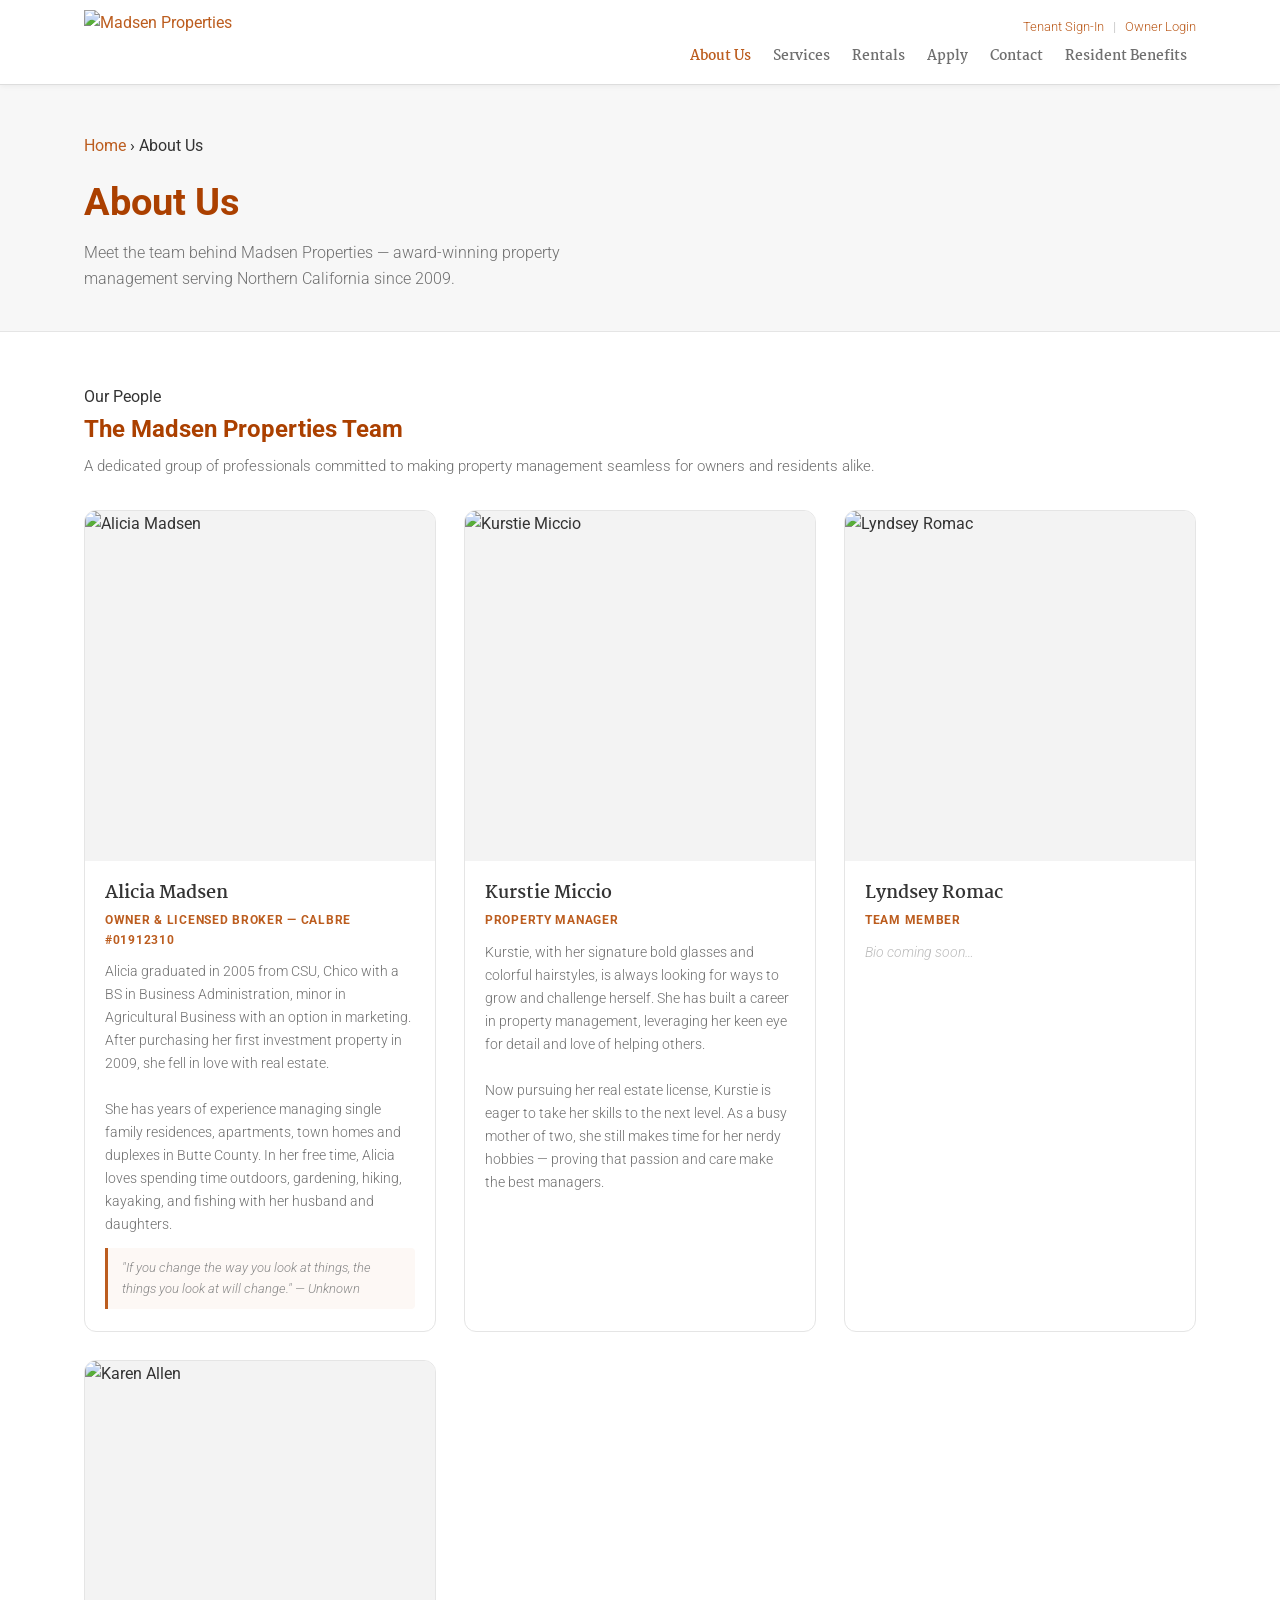
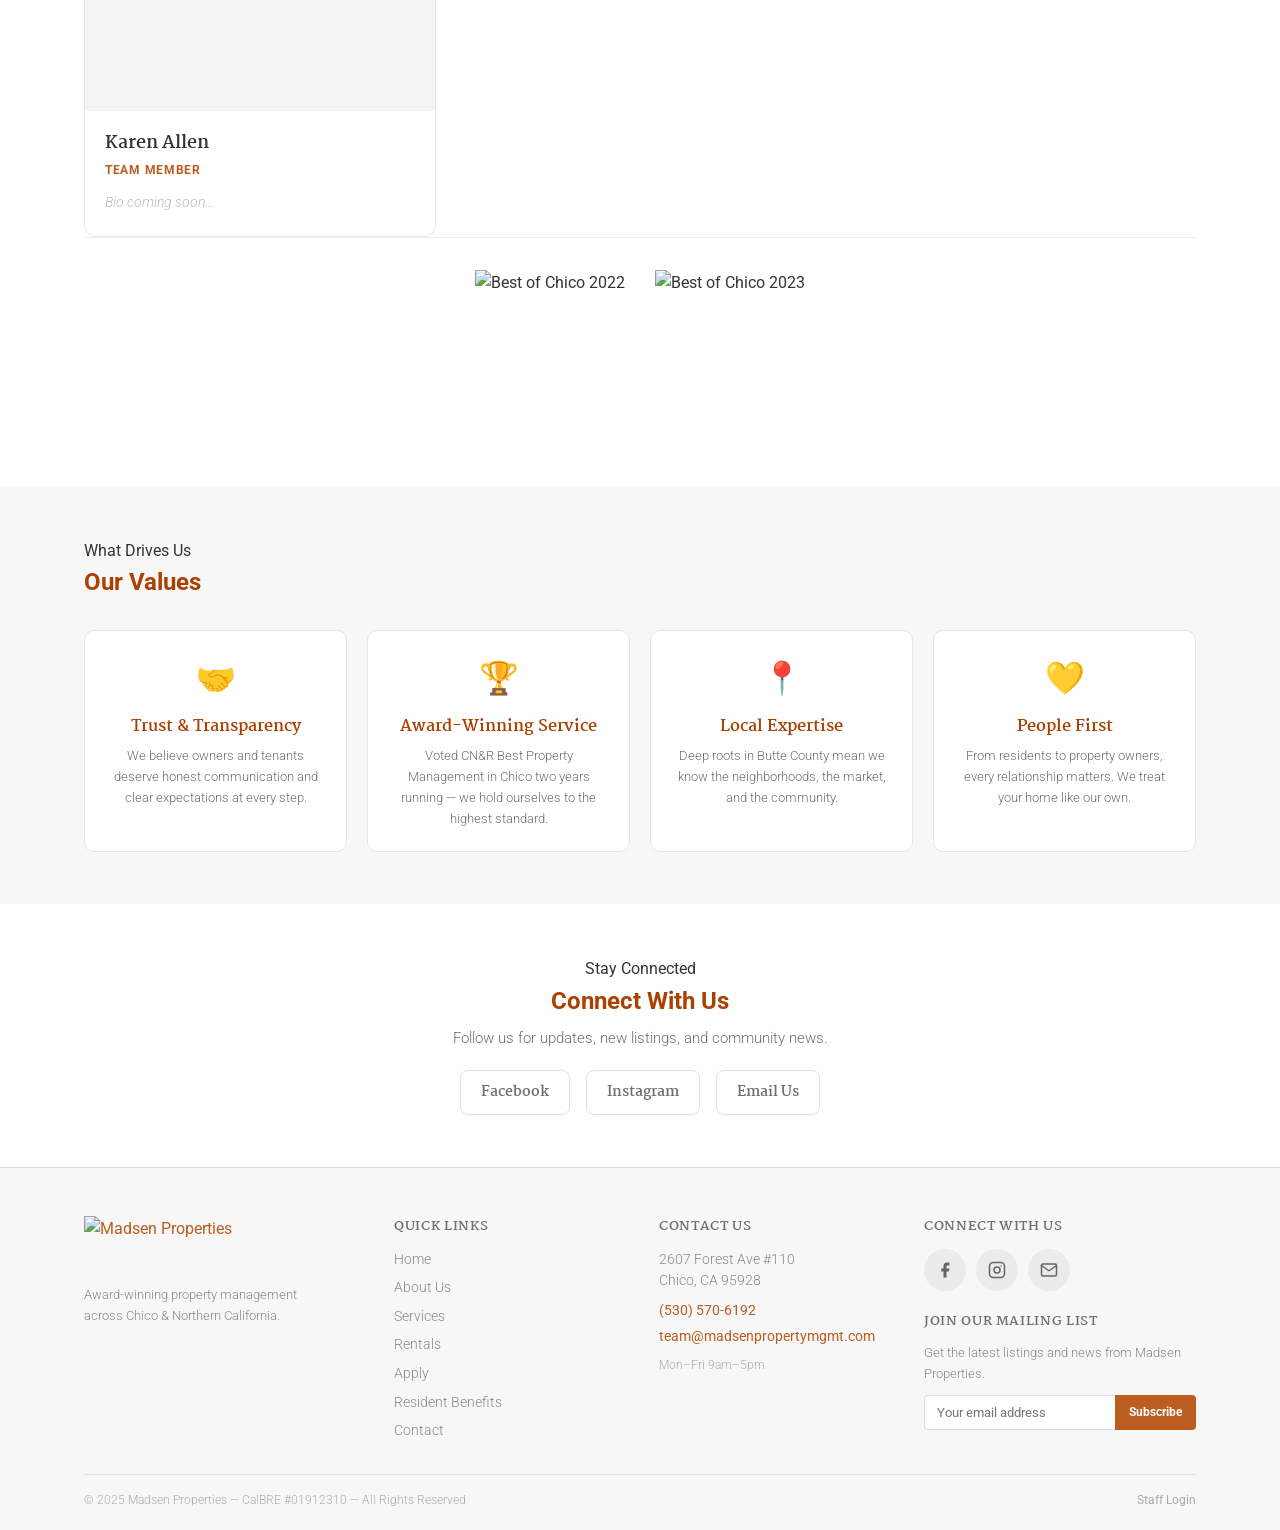
==== commit 36bea415: "Add files via upload" ====
--- a/about.html
+++ b/about.html
@@ -351,60 +351,86 @@
   </div>
 </main>
 
-<!-- FOOTER -->
-<footer role="contentinfo">
-  <div class="container">
-    <div class="footer-grid">
-      <div class="footer-brand">
-        <img src="https://madsenpropertymgmt.com/public/uploads/logo.png" alt="Madsen Properties" />
-        <p>Award-winning property management serving Northern California. Voted CN&amp;R Best Property Management 2022 &amp; 2023.</p>
-      </div>
-      <div>
-        <h4>Navigation</h4>
-        <ul>
-          <li><a href="about.html">About Us</a></li>
-          <li><a href="services.html">Services</a></li>
-          <li><a href="index.html#rentals">Rentals</a></li>
-          <li><a href="apply.html">Apply</a></li>
-          <li><a href="resident-benefits.html">Resident Benefits</a></li>
-          <li><a href="index.html#contact">Contact Us</a></li>
-        </ul>
-      </div>
-      <div>
-        <h4>Portals</h4>
-        <ul>
-          <li><a href="https://madsenpropertieschico.managebuilding.com/Resident/PublicPages/Home.aspx" target="_blank">Tenant Sign-In</a></li>
-          <li><a href="https://madsenpropertieschico.managebuilding.com/Manager/PublicPages/Login.aspx" target="_blank">Owner Login</a></li>
-          <li><a href="https://madsenpropertymgmt.com/apply/" target="_blank">Online Application</a></li>
-        </ul>
-        <h4 style="margin-top:18px;">Service Area</h4>
-        <p style="font-size:13px;color:#999;font-weight:300;line-height:20px;">Chico · Paradise · Magalia<br>Oroville · Hamilton City</p>
-      </div>
-    </div>
-    <div class="footer-bottom">
-      <p>&copy; 2026 Madsen Properties. All rights reserved.</p>
-      <p>Serving Northern California</p>
-    </div>
-  </div>
-</footer>
-
-<script>
-const hamburger = document.getElementById('hamburger');
-const navList   = document.getElementById('navList');
-hamburger.addEventListener('click', () => {
-  const open = navList.classList.toggle('open');
-  hamburger.classList.toggle('open', open);
-  hamburger.setAttribute('aria-expanded', String(open));
-});
-document.addEventListener('click', e => {
-  if (!hamburger.contains(e.target) && !navList.contains(e.target)) {
-    navList.classList.remove('open');
-    hamburger.classList.remove('open');
-    hamburger.setAttribute('aria-expanded', 'false');
-  }
-});
-const btt = document.getElementById('backToTop');
-window.addEventListener('scroll', () => btt.classList.toggle('visible', window.scrollY > 400));
-</script>
+  <!-- ── FOOTER ── -->
+  <footer class="footer-inner-page">
+    <div class="container">
+      <div class="footer-inner-grid">
+
+        <!-- Brand -->
+        <div class="fi-brand">
+          <a href="index.html">
+            <img src="https://madsenpropertymgmt.com/public/uploads/logo.png" alt="Madsen Properties" />
+          </a>
+          <p>Award-winning property management<br>across Chico &amp; Northern California.</p>
+        </div>
+
+        <!-- Quick Links -->
+        <div>
+          <h4>Quick Links</h4>
+          <div class="fi-links">
+            <a href="index.html">Home</a>
+            <a href="about.html">About Us</a>
+            <a href="services.html">Services</a>
+            <a href="index.html#rentals">Rentals</a>
+            <a href="apply.html">Apply</a>
+            <a href="resident-benefits.html">Resident Benefits</a>
+            <a href="index.html#contact">Contact</a>
+          </div>
+        </div>
+
+        <!-- Contact -->
+        <div class="fi-contact">
+          <h4>Contact Us</h4>
+          <p>2607 Forest Ave #110<br>Chico, CA 95928</p>
+          <p style="margin-top:8px"><a href="tel:+15305706192">(530) 570-6192</a></p>
+          <p><a href="mailto:team@madsenpropertymgmt.com">team@madsenpropertymgmt.com</a></p>
+          <p style="margin-top:8px;font-size:12px;color:#aaa;">Mon&ndash;Fri 9am&ndash;5pm</p>
+        </div>
+
+        <!-- Connect / Mailing List -->
+        <div>
+          <h4>Connect With Us</h4>
+          <div class="fi-social">
+            <a href="https://www.facebook.com/MadsenProperties" target="_blank" rel="noopener" aria-label="Facebook" style="width:42px;height:42px;">
+              <svg viewBox="0 0 24 24" width="18" height="18" fill="currentColor"><path d="M18 2h-3a5 5 0 0 0-5 5v3H7v4h3v8h4v-8h3l1-4h-4V7a1 1 0 0 1 1-1h3z"/></svg>
+            </a>
+            <a href="https://www.instagram.com/madsenpropertymgmt/" target="_blank" rel="noopener" aria-label="Instagram" style="width:42px;height:42px;">
+              <svg viewBox="0 0 24 24" width="18" height="18" fill="none" stroke="currentColor" stroke-width="2" stroke-linecap="round" stroke-linejoin="round"><rect x="2" y="2" width="20" height="20" rx="5" ry="5"/><circle cx="12" cy="12" r="4"/><circle cx="17.5" cy="6.5" r="1" fill="currentColor" stroke="none"/></svg>
+            </a>
+            <a href="mailto:team@madsenpropertymgmt.com" aria-label="Email" style="width:42px;height:42px;">
+              <svg viewBox="0 0 24 24" width="18" height="18" fill="none" stroke="currentColor" stroke-width="2" stroke-linecap="round" stroke-linejoin="round"><path d="M4 4h16c1.1 0 2 .9 2 2v12c0 1.1-.9 2-2 2H4c-1.1 0-2-.9-2-2V6c0-1.1.9-2 2-2z"/><polyline points="22,6 12,13 2,6"/></svg>
+            </a>
+          </div>
+          <h4 style="margin-top:20px">Join Our Mailing List</h4>
+          <p style="font-size:13px;color:#888;font-weight:300;margin-bottom:8px">Get the latest listings and news from Madsen Properties.</p>
+          <form class="fi-mail-form" onsubmit="handleMailSub(event,this)">
+            <input type="email" placeholder="Your email address" required />
+            <button type="submit">Subscribe</button>
+          </form>
+          <p class="fi-mail-success">Thanks for subscribing!</p>
+        </div>
+
+      </div>
+      <div class="footer-inner-bottom">
+        <p>&copy; 2025 Madsen Properties &mdash; CalBRE #01912310 &mdash; All Rights Reserved</p>
+        <a href="admin-dashboard.html">Staff Login</a>
+      </div>
+    </div>
+  </footer>
+
+  <script>
+    function handleMailSub(e, form) {
+      e.preventDefault();
+      form.style.display = "none";
+      form.nextElementSibling.style.display = "block";
+    }
+    const hamburger = document.getElementById('hamburger');
+    const navList = document.getElementById('navList');
+    hamburger.addEventListener('click', () => {
+      navList.classList.toggle('open');
+      hamburger.classList.toggle('active');
+      hamburger.setAttribute('aria-expanded', navList.classList.contains('open'));
+    });
+  </script>
 </body>
-</html>
+</html>
--- a/style.css
+++ b/style.css
@@ -223,6 +223,60 @@
 .footer-bottom { border-top: 1px solid #e2e2e2; padding-top: 16px; display: flex; justify-content: space-between; align-items: center; flex-wrap: wrap; gap: 8px; }
 .footer-bottom p { font-size: 12.5px; color: #aaa; font-weight: 300; }
 
+/* ── Shared inner-page footer ── */
+.footer-inner-page { background: #f7f7f7; border-top: 1px solid #ddd; padding: 48px 0 20px; }
+.footer-inner-grid {
+  display: grid;
+  grid-template-columns: 1.2fr 1fr 1fr 1.1fr;
+  gap: 40px;
+  margin-bottom: 32px;
+}
+.footer-inner-page .fi-brand img { height: 58px; margin-bottom: 10px; display: block; }
+.footer-inner-page .fi-brand p { font-size: 13px; color: #888; font-weight: 300; line-height: 1.65; }
+.footer-inner-page h4 { font-family: 'Martel', serif; font-size: 13px; font-weight: 700; color: #6f6f6f; margin-bottom: 12px; text-transform: uppercase; letter-spacing: .05em; }
+.footer-inner-page .fi-links { display: flex; flex-direction: column; gap: 7px; }
+.footer-inner-page .fi-links a { color: #888; font-size: 13.5px; font-weight: 300; text-decoration: none; transition: color .18s; }
+.footer-inner-page .fi-links a:hover { color: #bc5d1f; }
+.footer-inner-page .fi-contact p { font-size: 13.5px; color: #888; font-weight: 300; margin-bottom: 5px; }
+.footer-inner-page .fi-contact a { color: #bc5d1f; text-decoration: none; font-weight: 400; }
+.footer-inner-page .fi-contact a:hover { text-decoration: underline; }
+/* Social */
+.fi-social { display: flex; gap: 10px; margin-top: 10px; }
+.fi-social a { display: flex; align-items: center; justify-content: center; width: 34px; height: 34px; border-radius: 50%; background: #ebebeb; color: #666; transition: background .18s, color .18s; }
+.fi-social a:hover { background: #bc5d1f; color: #fff; }
+/* Mailing list */
+.fi-mail-form { display: flex; gap: 0; margin-top: 10px; }
+.fi-mail-form input {
+  flex: 1; padding: 9px 12px; border: 1px solid #ddd; border-right: none;
+  border-radius: 4px 0 0 4px; font-size: 13px; font-family: 'Roboto', sans-serif;
+  background: #fff; color: #333; outline: none;
+}
+.fi-mail-form input:focus { border-color: #bc5d1f; }
+.fi-mail-form button {
+  background: #bc5d1f; color: #fff; border: none; padding: 9px 14px;
+  border-radius: 0 4px 4px 0; font-size: 12px; font-weight: 700;
+  font-family: 'Roboto', sans-serif; cursor: pointer; white-space: nowrap;
+  transition: background .18s;
+}
+.fi-mail-form button:hover { background: #ab4000; }
+.fi-mail-success { display: none; font-size: 13px; color: #3a8a3a; margin-top: 6px; }
+/* Bottom bar */
+.footer-inner-bottom {
+  border-top: 1px solid #e2e2e2; padding-top: 16px;
+  display: flex; justify-content: space-between; align-items: center;
+  flex-wrap: wrap; gap: 8px;
+}
+.footer-inner-bottom p { font-size: 12px; color: #aaa; font-weight: 300; }
+.footer-inner-bottom a { color: #aaa; font-size: 12px; text-decoration: none; transition: color .18s; }
+.footer-inner-bottom a:hover { color: #bc5d1f; }
+
+@media (max-width: 900px) {
+  .footer-inner-grid { grid-template-columns: 1fr 1fr; }
+}
+@media (max-width: 540px) {
+  .footer-inner-grid { grid-template-columns: 1fr; gap: 28px; }
+}
+
 /* ── Back to top ── */
 .back-to-top { position: fixed; bottom: 24px; right: 24px; background: #bc5d1f; color: #fff; border: none; border-radius: 50%; width: 42px; height: 42px; font-size: 1.1rem; cursor: pointer; box-shadow: 0 2px 10px rgba(0,0,0,.2); z-index: 500; display: none; align-items: center; justify-content: center; transition: background .18s; }
 .back-to-top:hover { background: #ab4000; }
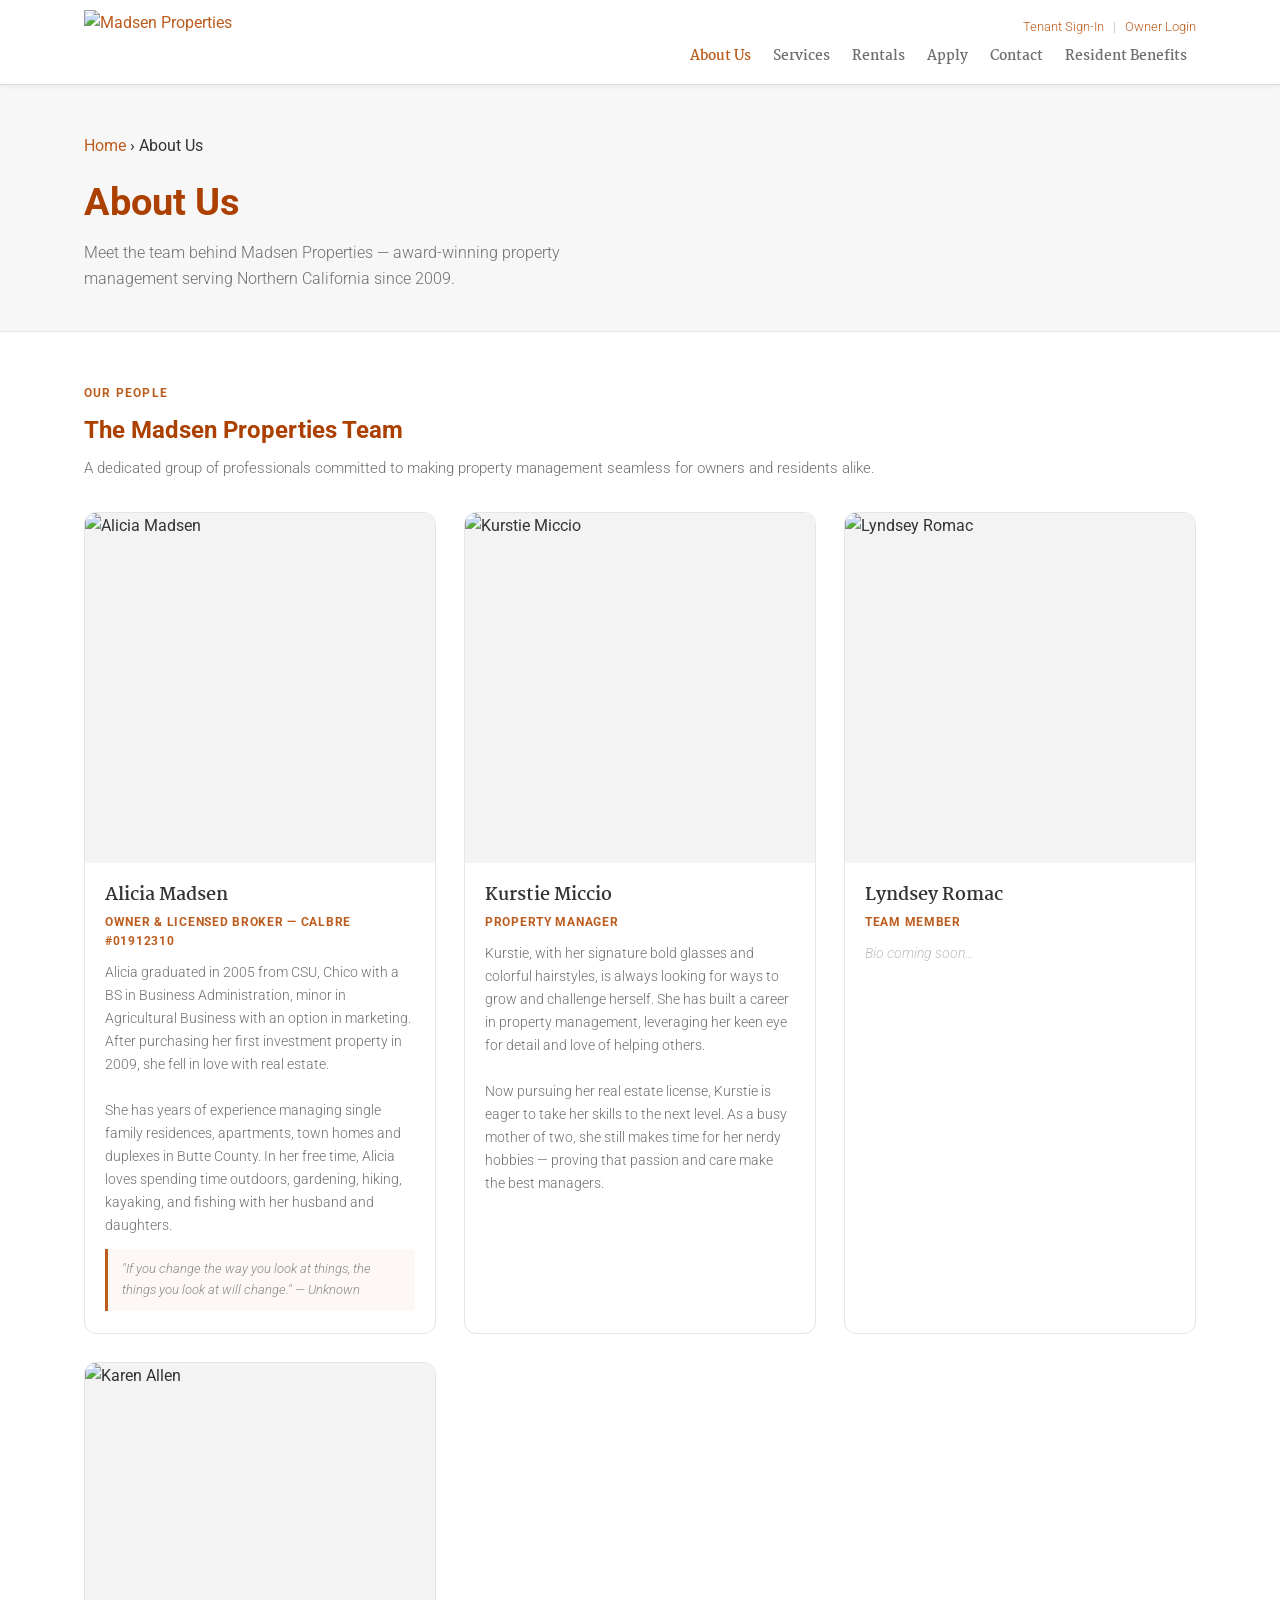
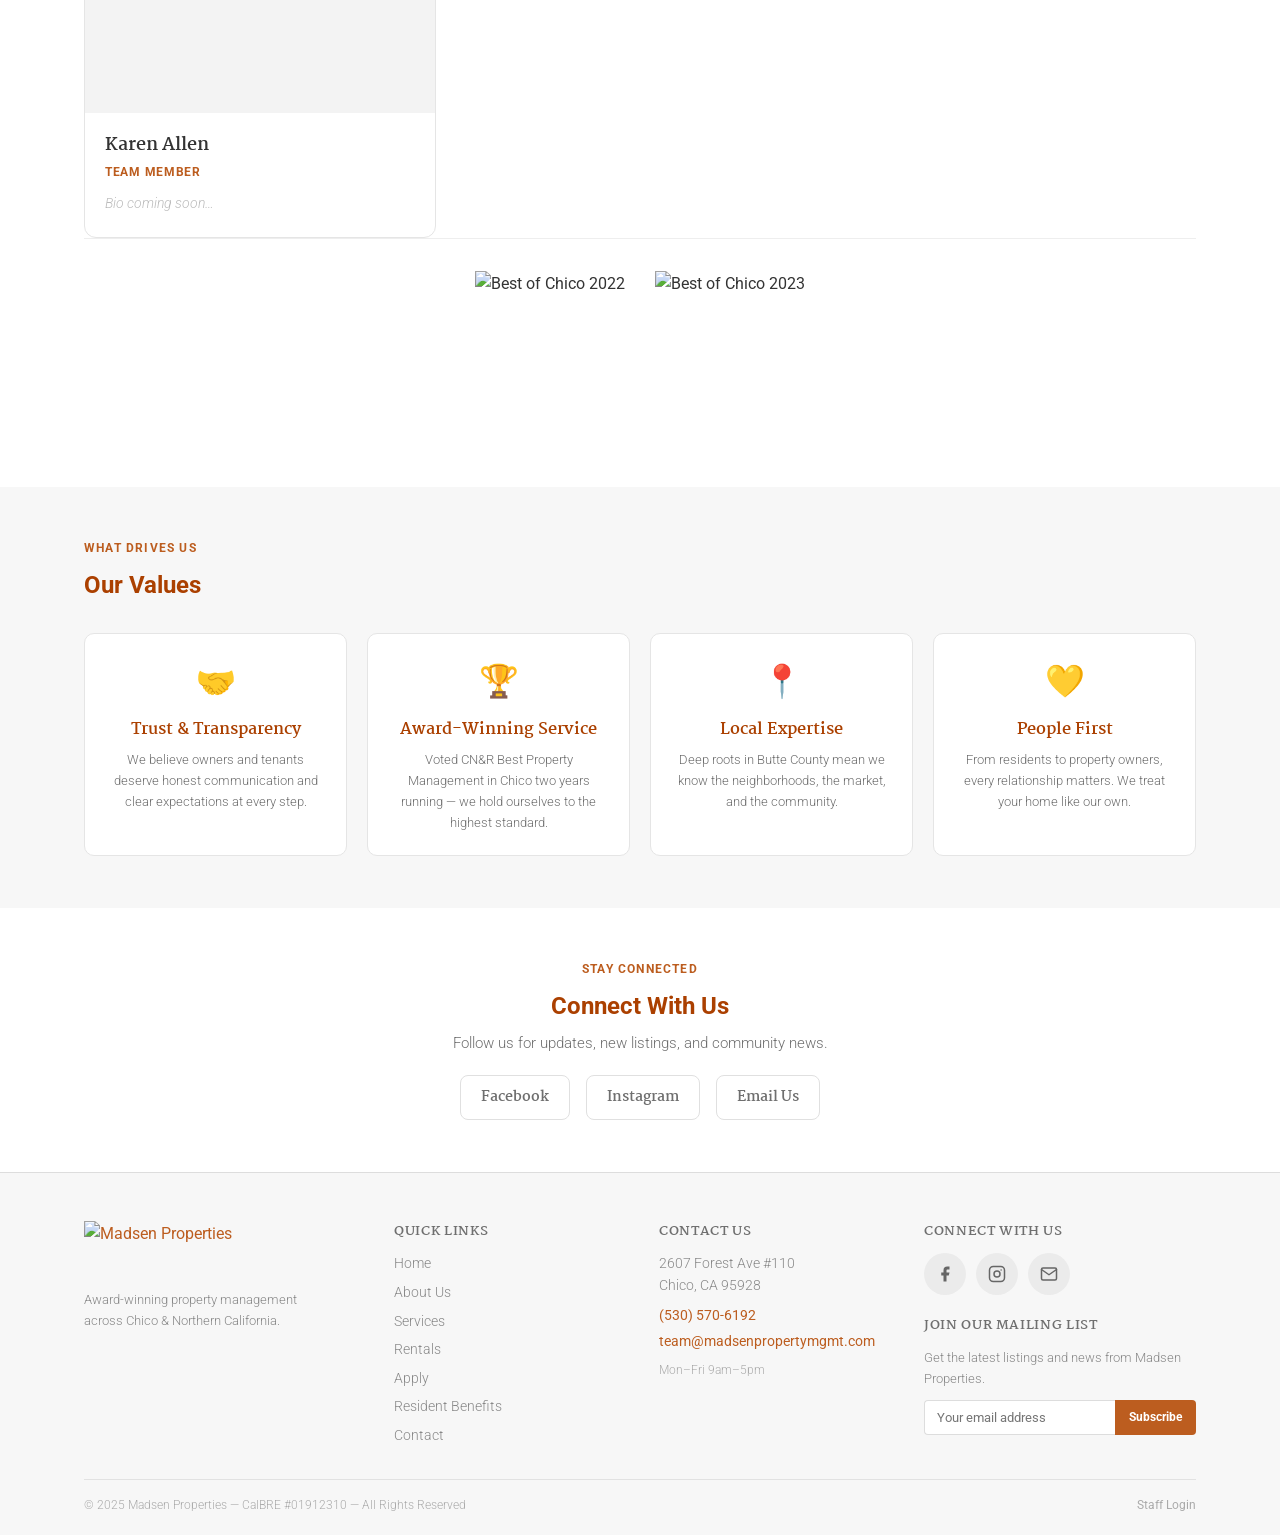
==== commit 680b9ca0: "Add files via upload" ====
--- a/about.html
+++ b/about.html
@@ -174,9 +174,9 @@
     </div>
     <div class="header-right">
       <div class="portal-links">
-        <a href="https://madsenpropertieschico.managebuilding.com/Resident/PublicPages/Home.aspx" target="_blank" rel="noopener">Tenant Sign-In</a>
+        <a href="https://madsenpropertieschico.managebuilding.com/Resident/PublicPages/Home.aspx" target="_blank" rel="noopener noreferrer">Tenant Sign-In</a>
         <span>|</span>
-        <a href="https://madsenpropertieschico.managebuilding.com/Manager/PublicPages/Login.aspx" target="_blank" rel="noopener">Owner Login</a>
+        <a href="https://madsenpropertieschico.managebuilding.com/Manager/PublicPages/Login.aspx" target="_blank" rel="noopener noreferrer">Owner Login</a>
       </div>
       <nav aria-label="Main navigation">
         <button class="hamburger" id="hamburger" aria-expanded="false" aria-controls="navList" aria-label="Toggle menu">
@@ -334,11 +334,11 @@
       <h2 class="section-title">Connect With Us</h2>
       <p class="section-sub" style="margin:0 auto;text-align:center;">Follow us for updates, new listings, and community news.</p>
       <div class="social-links">
-        <a href="https://www.facebook.com/MadsenProperties" target="_blank" rel="noopener" class="social-btn">
+        <a href="https://www.facebook.com/madsenpropertieschico" target="_blank" rel="noopener noreferrer" class="social-btn">
           <img src="https://madsenpropertymgmt.com/assets/images/facebook-55.png" alt="" style="height:20px;width:auto;" onerror="this.style.display='none'" />
           Facebook
         </a>
-        <a href="https://www.instagram.com/madsenproperties" target="_blank" rel="noopener" class="social-btn">
+        <a href="https://www.instagram.com/madsen_properties" target="_blank" rel="noopener noreferrer" class="social-btn">
           <img src="https://madsenpropertymgmt.com/assets/images/instagram-55.png" alt="" style="height:20px;width:auto;" onerror="this.style.display='none'" />
           Instagram
         </a>
@@ -391,10 +391,10 @@
         <div>
           <h4>Connect With Us</h4>
           <div class="fi-social">
-            <a href="https://www.facebook.com/MadsenProperties" target="_blank" rel="noopener" aria-label="Facebook" style="width:42px;height:42px;">
+            <a href="https://www.facebook.com/madsenpropertieschico" target="_blank" rel="noopener noreferrer" aria-label="Facebook" style="width:42px;height:42px;">
               <svg viewBox="0 0 24 24" width="18" height="18" fill="currentColor"><path d="M18 2h-3a5 5 0 0 0-5 5v3H7v4h3v8h4v-8h3l1-4h-4V7a1 1 0 0 1 1-1h3z"/></svg>
             </a>
-            <a href="https://www.instagram.com/madsenpropertymgmt/" target="_blank" rel="noopener" aria-label="Instagram" style="width:42px;height:42px;">
+            <a href="https://www.instagram.com/madsen_properties/" target="_blank" rel="noopener noreferrer" aria-label="Instagram" style="width:42px;height:42px;">
               <svg viewBox="0 0 24 24" width="18" height="18" fill="none" stroke="currentColor" stroke-width="2" stroke-linecap="round" stroke-linejoin="round"><rect x="2" y="2" width="20" height="20" rx="5" ry="5"/><circle cx="12" cy="12" r="4"/><circle cx="17.5" cy="6.5" r="1" fill="currentColor" stroke="none"/></svg>
             </a>
             <a href="mailto:team@madsenpropertymgmt.com" aria-label="Email" style="width:42px;height:42px;">
--- a/style.css
+++ b/style.css
@@ -22,6 +22,7 @@
 .section { padding: 52px 0; }
 .section-title { font-family: 'Roboto', sans-serif; font-weight: 700; font-size: 1.5rem; color: #ab4000; margin-bottom: 6px; }
 .section-sub { color: #6f6f6f; font-size: 15px; font-weight: 300; margin-bottom: 28px; }
+.section-label { font-size: 12px; font-weight: 700; text-transform: uppercase; letter-spacing: .1em; color: #bc5d1f; margin-bottom: 8px; }
 .divider { height: 1px; background: #e5e5e5; }
 
 /* ── Skip link (accessibility) ── */
@@ -58,8 +59,6 @@
   padding: 5px 9px; border-radius: 4px; transition: color .18s, background .18s; white-space: nowrap;
 }
 .nav-list li a:hover { color: #bc5d1f; background: #fdf3ec; }
-.nav-list li a.btn-apply-nav { background: #bc5d1f; color: #fff !important; padding: 5px 14px; }
-.nav-list li a.btn-apply-nav:hover { background: #ab4000; }
 
 /* Hamburger */
 .hamburger {
@@ -142,8 +141,8 @@
 
 /* Image side */
 .card-imgs { position: relative; overflow: hidden; }
-.card-img-main { width: 100%; height: 230px; object-fit: cover; cursor: zoom-in; transition: transform .35s ease; }
-.rental-card:hover .card-img-main { transform: scale(1.03); }
+.card-img-main { width: 100%; height: 230px; object-fit: cover; cursor: zoom-in; transition: transform .2s ease; }
+.rental-card:hover .card-img-main { transform: scale(1.015); }
 .card-img-count { position: absolute; bottom: 8px; right: 8px; background: rgba(0,0,0,.55); color: #fff; font-size: 11px; padding: 3px 8px; border-radius: 10px; pointer-events: none; }
 .card-img-arrows { position: absolute; inset: 0; display: flex; align-items: center; justify-content: space-between; padding: 0 6px; opacity: 0; transition: opacity .2s; }
 .rental-card:hover .card-img-arrows { opacity: 1; }
@@ -293,7 +292,6 @@
   .nav-list.open { display: flex; }
   .nav-list li a { padding: 10px 18px; border-radius: 0; border-bottom: 1px solid #f3f3f3; }
   .nav-list li:last-child a { border-bottom: none; }
-  .nav-list li a.btn-apply-nav { margin: 8px 12px; border-radius: 4px; text-align: center; }
 }
 @media (max-width: 900px) {
   .rental-card { grid-template-columns: 1fr; }
